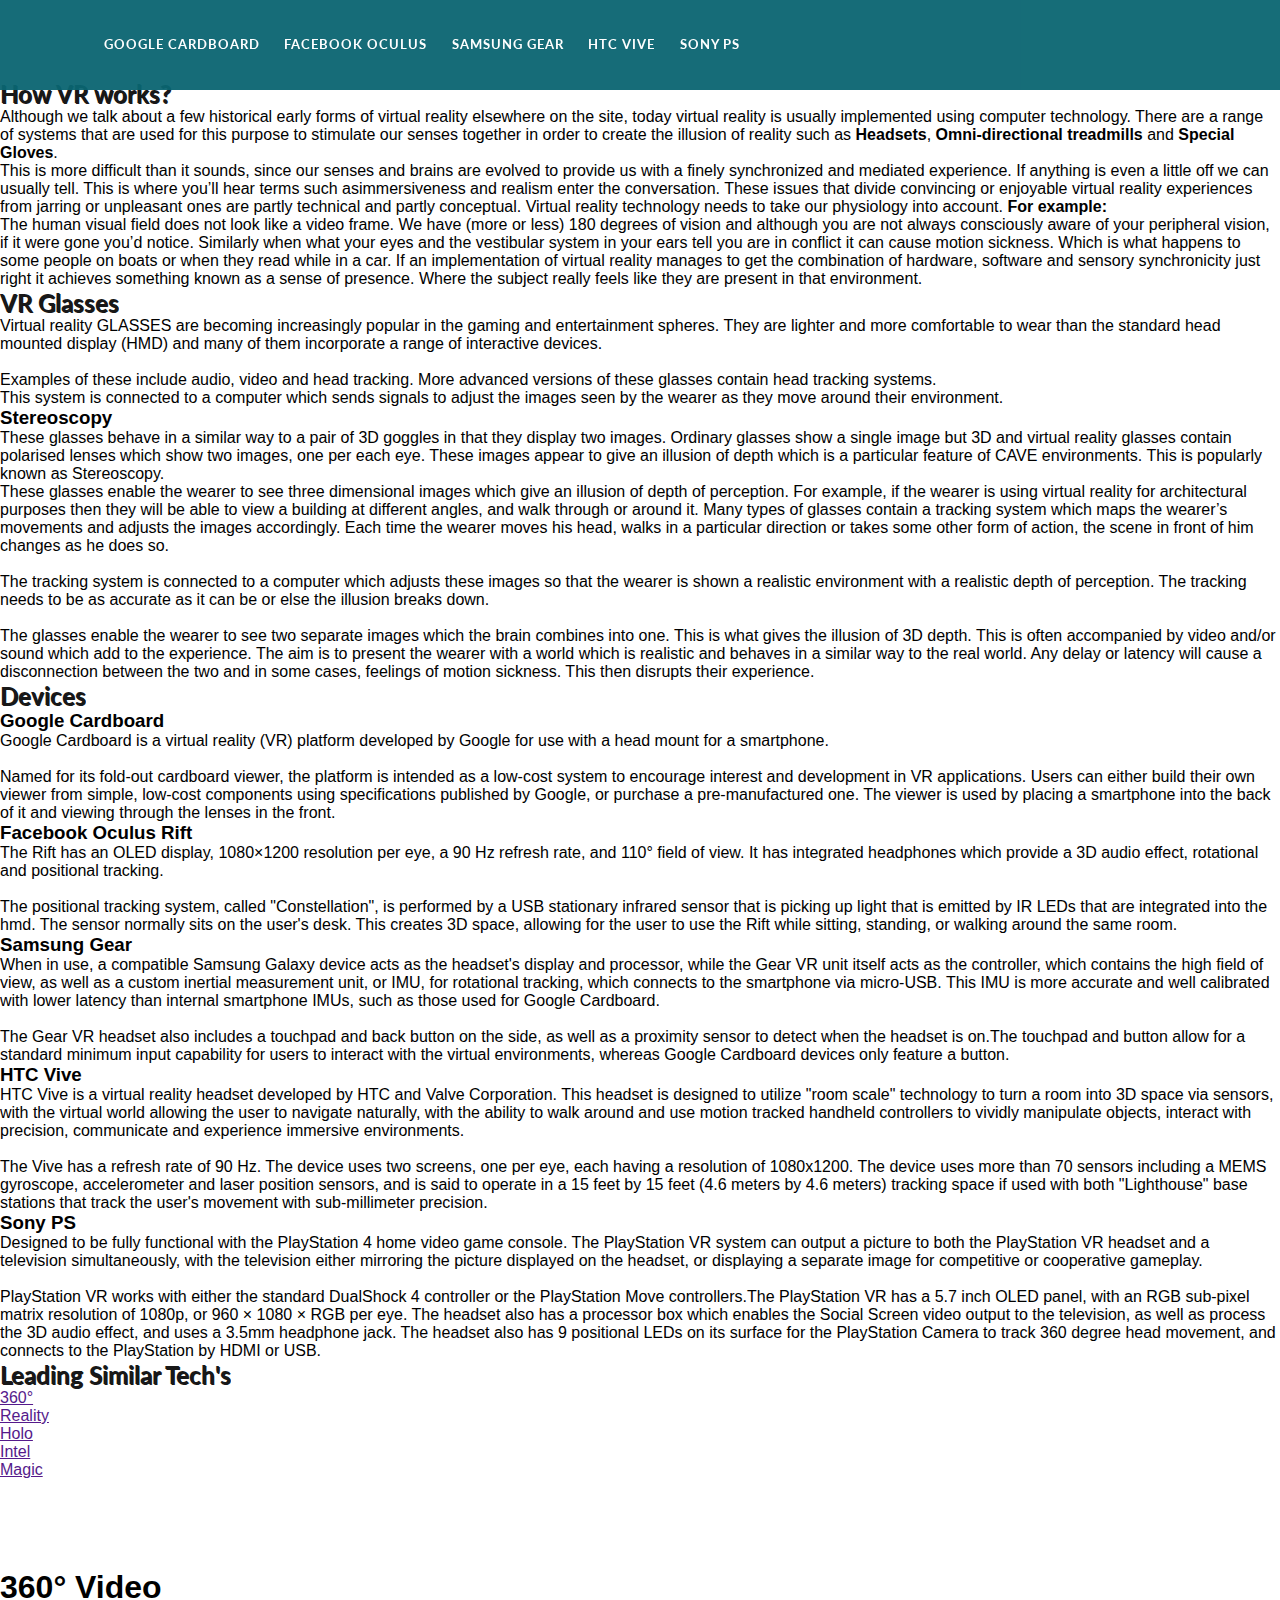
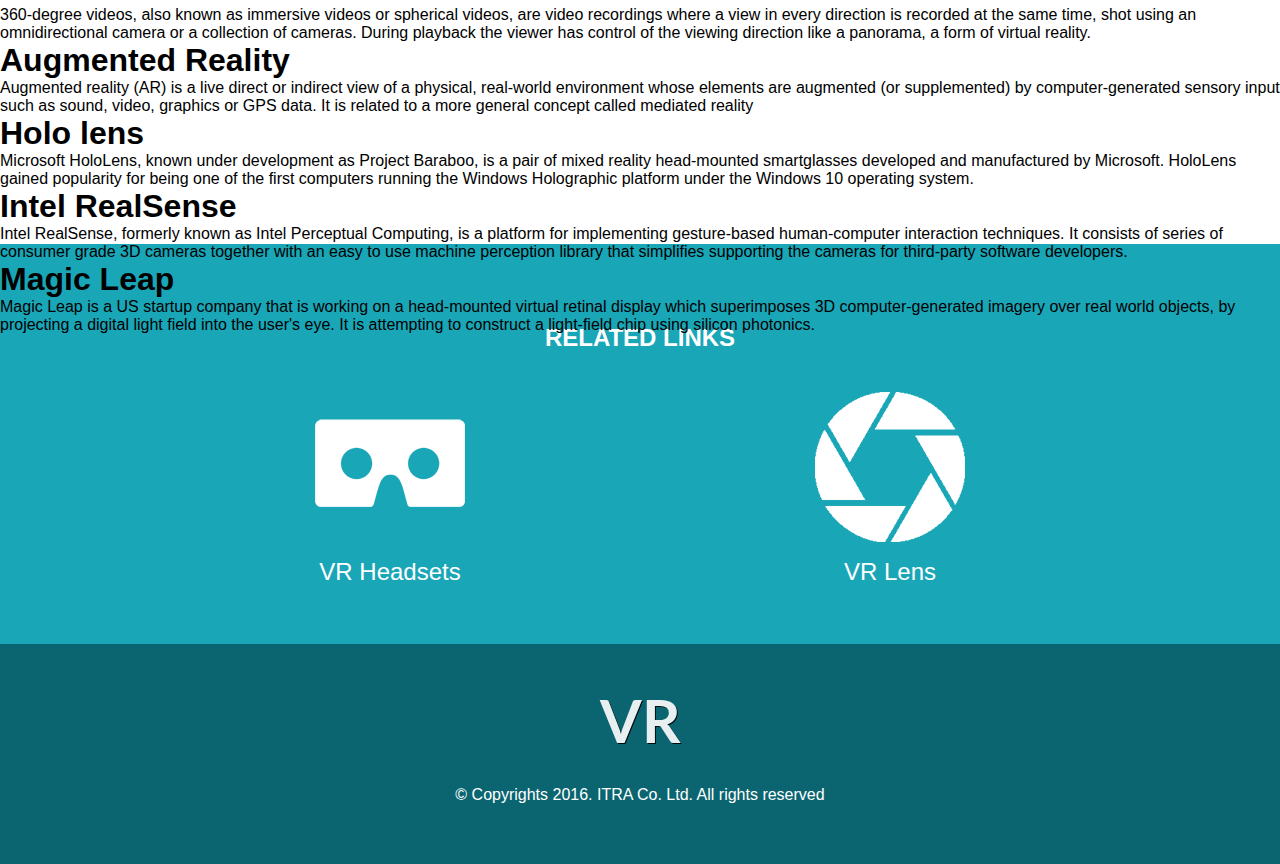
==== vr_works.html @ 361ef79f "Add files via upload" ====
<!DOCTYPE html>
<html>
    <head>
        <title>VR | Virtual Reality</title>
        <link rel="icon" href="images/vr_logo.ico" type="image/x-icon" />
        <meta name="viewport" content="initial-scale=1.0, user-scalable=yes, target-densitydpi=device-dpi" id="viewport" />
        <meta charset="UTF-8">
        <meta name="description" content="Virtual Reality">
        <meta name="keywords" content="VR, virtual, reality, headsets">
        <meta name="author" content="ITRA">
        <link rel="stylesheet" type="text/css" href="css/style.css">
        <link rel="stylesheet" type="text/css" href="css/component.css" />
		<script src="js/modernizr.custom.js"></script>
        <script src="http://ajax.googleapis.com/ajax/libs/jquery/1.10.2/jquery.min.js"></script>    
    </head>
    <body>
        <div id="wrapper">
            <header id="ha-header" class="ha-header ha-header-large">
				<div class="ha-header-perspective">
					<div class="ha-header-front">
						<h1><a href="index.html"><span>VR | Virtual Reality</span></a></h1>
						<nav>
							<a href="#how_vr_work">How VR works</a>
							<a href="#vr_glass">VR Glasses</a>
                            <a href="#device">Devices</a>
                            <a href="#lead">Leading Tech's</a>
                            <a href="#related">Related Links</a>
						</nav>
					</div>
					<div class="ha-header-bottom">
						<nav>
							<a href="#google">Google Cardboard</a>
							<a href="#face">Facebook Oculus</a>
							<a href="#sam">Samsung Gear</a>
							<a href="#htc">HTC Vive</a>
							<a href="#sony">Sony PS</a>
						</nav>
					</div>
				</div>
            </header>

            <main id="container">
                
                <section class="head">
                    <figure class="main_back"></figure>
                    <div id="arrow_down">
                            <a href="#how_vr_work"><img src="images/scrolldown.gif" id="scroll_down"></a>
                    </div>
                </section>
            
                <section class="width80 ha-waypoint" data-animate-down="ha-header-small" data-animate-up="ha-header-large">
                    <div class="actual_work" id="how_vr_work">
                        <div class="border_bottom"><h2>How VR works?</h2></div>
                        <p> <span class="aw_1">Although we talk about a few historical early forms of virtual reality elsewhere on the site, today virtual reality is usually implemented using computer technology.</span>
                        There are a range of systems that are used for this purpose to stimulate our senses together in order to create the illusion of reality such as <b>Headsets</b>, <b>Omni-directional treadmills</b> and <b>Special Gloves</b>.</p>

                        <p><span class="aw_2">This is more difficult than it sounds, since our senses and brains are evolved to provide us with a finely synchronized and mediated experience.</span> If anything is even a little off we can usually tell. This is where you’ll hear terms such asimmersiveness  and realism enter the conversation. These issues that divide convincing or enjoyable virtual reality experiences from jarring or unpleasant ones are partly technical and partly conceptual. Virtual reality technology needs to take our physiology into account. 
                        <span class="aw_3"><b>For example:</b> <br>The human visual field does not look like a video frame. We have (more or less) 180 degrees of vision and although you are not always consciously aware of your peripheral vision, if it were gone you’d notice. Similarly when what your eyes and the vestibular system in your ears tell you are in conflict it can cause motion sickness. Which is what happens to some people on boats or when they read while in a car.</span>
                        If an implementation of virtual reality manages to get the combination of hardware, software and sensory synchronicity just right it achieves something known as a sense of presence. Where the subject really feels like they are present in that environment.</p>
                    </div>
                </section>
                
                <section class="width80 ha-waypoint" data-animate-down="ha-header-show" data-animate-up="ha-header-show">
                    <div class="actual_work" id="vr_glass">
                        <div class="border_bottom"><h2>VR Glasses</h2></div>
                        <p>Virtual reality GLASSES are becoming increasingly popular in the gaming and entertainment spheres. They are lighter and more comfortable to wear than the standard head mounted display (HMD) and many of them incorporate a range of interactive devices.
                        <br><br>Examples of these include audio, video and head tracking. More advanced versions of these glasses contain head tracking systems. <br>This system is connected to a computer which sends signals to adjust the images seen by the wearer as they move around their environment.
                        </p>
                        <div class="stereo">
                            <h3>Stereoscopy</h3>
                            <p>These glasses behave in a similar way to a pair of 3D goggles in that they display two images. Ordinary glasses show a single image but 3D and virtual reality glasses contain polarised lenses which show two images, one per each eye. These images appear to give an illusion of depth which is a particular feature of CAVE environments. This is popularly known as Stereoscopy.</p>
                        </div>
                        <p>These glasses enable the wearer to see three dimensional images which give an illusion of depth of perception. For example, if the wearer is using virtual reality for architectural purposes then they will be able to view a building at different angles, and walk through or around it.

                        Many types of glasses contain a tracking system which maps the wearer’s movements and adjusts the images accordingly. Each time the wearer moves his head, walks in a particular direction or takes some other form of action, the scene in front of him changes as he does so.<br><br>

                        The tracking system is connected to a computer which adjusts these images so that the wearer is shown a realistic environment with a realistic depth of perception. The tracking needs to be as accurate as it can be or else the illusion breaks down.<br><br>

                        The glasses enable the wearer to see two separate images which the brain combines into one. This is what gives the illusion of 3D depth. This is often accompanied by video and/or sound which add to the experience.

                        The aim is to present the wearer with a world which is realistic and behaves in a similar way to the real world. Any delay or latency will cause a disconnection between the two and in some cases, feelings of motion sickness. This then disrupts their experience.</p>
                    </div>
                </section>
                
                <section class="ha-waypoint" data-animate-down="ha-header-rotate" data-animate-up="ha-header-rotateBack">
                    <div class="actual_work" id="device">
                        <div class="border_bottom mb60"><h2>Devices</h2></div>
                        <div class="device1" id="google">
                            <div class="device1_text">
                                <h3>Google Cardboard</h3>
                                <p>Google Cardboard is a virtual reality (VR) platform developed by Google for use with a head mount for a smartphone.<br><br>
                                Named for its fold-out cardboard viewer, the platform is intended as a low-cost system to encourage interest and development in VR applications. Users can either build their own viewer from simple, low-cost components using specifications published by Google, or purchase a pre-manufactured one. The viewer is used by placing a smartphone into the back of it and viewing through the lenses in the front.</p>
                            </div>
                            <figure class="fig_dev1"></figure>
                        </div>
                        <div class="device_back">
                            <div class="device2" id="face">
                                <div class="device2_text">
                                    <h3>Facebook Oculus Rift</h3>
                                    <p>The Rift has an OLED display, 1080×1200 resolution per eye, a 90 Hz refresh rate, and 110° field of view. It has integrated headphones which provide a 3D audio effect, rotational and positional tracking.<br><br>

                                    The positional tracking system, called "Constellation", is performed by a USB stationary infrared sensor that is picking up light that is emitted by IR LEDs that are integrated into the hmd. The sensor normally sits on the user's desk. This creates 3D space, allowing for the user to use the Rift while sitting, standing, or walking around the same room.</p>
                                </div>
                                <figure class="fig_dev2"></figure>
                            </div>
                        </div>
                        <div class="device1" id="sam">
                            <div class="device1_text">
                                <h3>Samsung Gear</h3>
                                <p>When in use, a compatible Samsung Galaxy device acts as the headset's display and processor, while the Gear VR unit itself acts as the controller, which contains the high field of view, as well as a custom inertial measurement unit, or IMU, for rotational tracking, which connects to the smartphone via micro-USB. This IMU is more accurate and well calibrated with lower latency than internal smartphone IMUs, such as those used for Google Cardboard.<br><br>

                                The Gear VR headset also includes a touchpad and back button on the side, as well as a proximity sensor to detect when the headset is on.The touchpad and button allow for a standard minimum input capability for users to interact with the virtual environments, whereas Google Cardboard devices only feature a button.</p>
                            </div>
                            <figure class="fig_dev3"></figure>
                        </div>
                        <div class="device_back">
                            <div class="device2" id="htc">
                                <div class="device2_text">
                                    <h3>HTC Vive</h3>
                                    <p> HTC Vive is a virtual reality headset developed by HTC and Valve Corporation. This headset is designed to utilize "room scale" technology to turn a room into 3D space via sensors, with the virtual world allowing the user to navigate naturally, with the ability to walk around and use motion tracked handheld controllers to vividly manipulate objects, interact with precision, communicate and experience immersive environments.<br><br>

                                    The Vive has a refresh rate of 90 Hz. The device uses two screens, one per eye, each having a resolution of 1080x1200. The device uses more than 70 sensors including a MEMS gyroscope, accelerometer and laser position sensors, and is said to operate in a 15 feet by 15 feet (4.6 meters by 4.6 meters) tracking space if used with both "Lighthouse" base stations that track the user's movement with sub-millimeter precision.</p>
                                </div>
                                <figure class="fig_dev4"></figure>
                            </div>
                        </div>
                        <div class="device1" id="sony">
                            <div class="device1_text">
                                <h3>Sony PS</h3>
                                <p>Designed to be fully functional with the PlayStation 4 home video game console. The PlayStation VR system can output a picture to both the PlayStation VR headset and a television simultaneously, with the television either mirroring the picture displayed on the headset, or displaying a separate image for competitive or cooperative gameplay.<br><br>

                                PlayStation VR works with either the standard DualShock 4 controller or the PlayStation Move controllers.The PlayStation VR has a 5.7 inch OLED panel, with an RGB sub-pixel matrix resolution of 1080p, or 960 × 1080 × RGB per eye. The headset also has a processor box which enables the Social Screen video output to the television, as well as process the 3D audio effect, and uses a 3.5mm headphone jack. The headset also has 9 positional LEDs on its surface for the PlayStation Camera to track 360 degree head movement, and connects to the PlayStation by HDMI or USB.</p>
                            </div>
                            <figure class="fig_dev5"></figure>
                        </div>
                    </div>
                </section>
                
                <section class="width80 ha-waypoint" data-animate-down="ha-header-small" data-animate-up="ha-header-small">
                    <section class="width80">
                    <div class="actual_work" id="lead">
                        <div class="border_bottom"><h2>Leading Similar Tech's</h2></div>
                        
                        <nav class="nav nav--active">
                            <ul class="nav__list">
                                <li class="nav__item">
                                      <a href="" class="nav__link">
                                            <div class="nav__thumb color1" data-letter="360&deg;"></div>
                                            <p class="nav__label">360&deg;</p>
                                      </a>
                                </li>
                                <li class="nav__item">
                                      <a href="" class="nav__link">
                                            <div class="nav__thumb color2" data-letter="r"></div>
                                            <p class="nav__label">Reality</p>
                                      </a>
                                </li>
                                <li class="nav__item">
                                      <a href="" class="nav__link">
                                            <div class="nav__thumb color3" data-letter="h"></div>
                                            <p class="nav__label">Holo</p>
                                      </a>
                                </li>
                                <li class="nav__item">
                                      <a href="" class="nav__link">
                                            <div class="nav__thumb color4" data-letter="i"></div>
                                            <p class="nav__label">Intel</p>
                                      </a>
                                </li>
                                <li class="nav__item">
                                      <a href="" class="nav__link">
                                            <div class="nav__thumb color5" data-letter="m"></div>
                                            <p class="nav__label">Magic</p>
                                      </a>
                                </li>
                          </ul>
                        </nav>

                        <div class="page">
                              <section class="section section--active color1" data-letter="360&deg;">
                                    <article class="section__wrapper">
                                          <h1 class="section__title">360&deg; Video</h1>
                                          <p>360-degree videos, also known as immersive videos or spherical videos, are video recordings where a view in every direction is recorded at the same time, shot using an omnidirectional camera or a collection of cameras. During playback the viewer has control of the viewing direction like a panorama, a form of virtual reality.</p>
                                    </article>
                              </section>
                              <section class="section color2" data-letter="r">
                                    <article class="section__wrapper">
                                          <h1 class="section__title">Augmented Reality</h1>
                                          <p>Augmented reality (AR) is a live direct or indirect view of a physical, real-world environment whose elements are augmented (or supplemented) by computer-generated sensory input such as sound, video, graphics or GPS data. It is related to a more general concept called mediated reality</p>
                                    </article>
                              </section>
                              <section class="section color3" data-letter="h">
                                    <article class="section__wrapper">
                                          <h1 class="section__title">Holo lens</h1>
                                          <p>Microsoft HoloLens, known under development as Project Baraboo, is a pair of mixed reality head-mounted smartglasses developed and manufactured by Microsoft. HoloLens gained popularity for being one of the first computers running the Windows Holographic platform under the Windows 10 operating system.</p>
                                    </article>
                              </section>
                              <section class="section color4" data-letter="i">
                                    <article class="section__wrapper">
                                          <h1 class="section__title">Intel RealSense</h1>
                                         <p>Intel RealSense, formerly known as Intel Perceptual Computing, is a platform for implementing gesture-based human-computer interaction techniques. It consists of series of consumer grade 3D cameras together with an easy to use machine perception library that simplifies supporting the cameras for third-party software developers.</p>
                                    </article>
                              </section>
                              <section class="section color5" data-letter="m">
                                    <article class="section__wrapper">
                                          <h1 class="section__title">Magic Leap</h1>
                                          <p>Magic Leap is a US startup company that is working on a head-mounted virtual retinal display which superimposes 3D computer-generated imagery over real world objects, by projecting a digital light field into the user's eye. It is attempting to construct a light-field chip using silicon photonics.</p>
                                    </article>
                              </section>
                        </div>
                    </div>
                </section>
                </section>
                
                <section class="related ha-waypoint" data-animate-down="ha-header-small" data-animate-up="ha-header-large" id="related">
                    <h3>Related Links</h3>
                    <ul>
                        <li><a href="https://www.youtube.com/watch?v=bFLNa_qdu8Y" target="_blank"><img src="images/icons/headset_vr.png"><p>VR Headsets</p></a></li>
                        <li><a href="https://www.youtube.com/watch?v=NCBEYaC876A" target="_blank"><img src="images/icons/lens_vr.png"><p>VR Lens</p></a></li>
                    </ul>
                </section>
                
            </main> <!--Main ends-->
            
            <footer>
                <div id="up_scroll">
                    <h2>VR</h2>
                    <p>&copy; Copyrights 2016. ITRA Co. Ltd. All rights reserved</p>
                </div>
            </footer>
    
        </div> <!--Wrapper ends-->
    
        <script src="js/jquery.scrollUp.min.js"></script>
		<script src="js/waypoints.min.js"></script>
        <script src="js/scroll.js"></script>
        <script>
            $(function () {
                  $.scrollUp({
                    scrollName: 'scrollUp', // Element ID
                    topDistance: '300', // Distance from top before showing element (px)
                    topSpeed: 300, // Speed back to top (ms)
                    animation: 'fade', // Fade, slide, none
                    animationInSpeed: 200, // Animation in speed (ms)
                    animationOutSpeed: 200, // Animation out speed (ms)
                    activeOverlay: false, // Set CSS color to display scrollUp active point, e.g '#00FFFF'
                    scrollImg: {
                                active: true,
                                src: 'images/scrollup.png'
                    }
                  });
                });
        </script>
		<script>
			var $head = $( '#ha-header' );
			$( '.ha-waypoint' ).each( function(i) {
				var $el = $( this ),
					animClassDown = $el.data( 'animateDown' ),
					animClassUp = $el.data( 'animateUp' );

				$el.waypoint( function( direction ) {
					if( direction === 'down' && animClassDown ) {
						$head.attr('class', 'ha-header ' + animClassDown);
					}
					else if( direction === 'up' && animClassUp ){
						$head.attr('class', 'ha-header ' + animClassUp);
					}
				}, { offset: '100%' } );
			} );
		</script>
        
        <script>
        var Nav = (function() {
  
              var
                nav 		= $('.nav'),
                burger	= $('.burger'),
                page 		= $('.page'),
                section = $('.section'),
                link		= nav.find('.nav__link'),
                navH		= nav.innerHeight(),
                isOpen 	= true,
                hasT 		= false;

              var toggleNav = function() {
                nav.toggleClass('nav--active');
                burger.toggleClass('burger--close');
                shiftPage();
              };

              var shiftPage = function() {
                if (!isOpen) {
                  page.css({
                    'transform': 'translateY(' + navH + 'px)',
                    '-webkit-transform': 'translateY(' + navH + 'px)'
                  });
                  isOpen = true;
                } else {
                  page.css({
                    'transform': 'none',
                    '-webkit-transform': 'none'
                  });
                  isOpen = false;
                }
              };

              var switchPage = function(e) {
                var self = $(this);
                var i = self.parents('.nav__item').index();
                var s = section.eq(i);
                var a = $('section.section--active');
                var t = $(e.target);

                if (!hasT) {
                  if (i == a.index()) {
                    return false;
                  }
                  a
                  .addClass('section--hidden')
                  .removeClass('section--active');

                  s.addClass('section--active');

                  hasT = true;

                  a.on('transitionend webkitTransitionend', function() {
                    $(this).removeClass('section--hidden');
                    hasT = false;
                    a.off('transitionend webkitTransitionend');
                  });
                }

                return false;
              };

              var keyNav = function(e) {
                var a = $('section.section--active');
                var aNext = a.next();
                var aPrev = a.prev();
                var i = a.index();


                if (!hasT) {
                  if (e.keyCode === 37) {

                    if (aPrev.length === 0) {
                      aPrev = section.last();
                    }

                    hasT = true;

                    aPrev.addClass('section--active');
                    a
                      .addClass('section--hidden')
                      .removeClass('section--active');

                    a.on('transitionend webkitTransitionend', function() {
                      a.removeClass('section--hidden');
                      hasT = false;
                      a.off('transitionend webkitTransitionend');
                    });

                  } else if (e.keyCode === 39) {

                    if (aNext.length === 0) {
                      aNext = section.eq(0)
                    } 


                    aNext.addClass('section--active');
                    a
                      .addClass('section--hidden')
                      .removeClass('section--active');

                    hasT = true;

                    aNext.on('transitionend webkitTransitionend', function() {
                      a.removeClass('section--hidden');
                      hasT = false;
                      aNext.off('transitionend webkitTransitionend');
                    });

                  } else {
                    return
                  }
                }  
              };

              var bindActions = function() {
                burger.on('click', toggleNav);
                link.on('click', switchPage);
                $(document).on('ready', function() {
                   page.css({
                    'transform': 'translateY(' + navH + 'px)',
                     '-webkit-transform': 'translateY(' + navH + 'px)'
                  });
                });
                $('body').on('keydown', keyNav);
              };

              var init = function() {
                bindActions();
              };

              return {
                init: init
              };

            }());

            Nav.init();
        </script>
    </body>
</html>
---- css/style.css ----
@import url(http://fonts.googleapis.com/css?family=Lato:300,400,700);
@import url("table.css");
@import url("related.css");
@import url("footer.css");
@import url("accordion.css");

* {
    margin: 0px;
    padding: 0px;
}
body {
    font-family: 'Myriad Set Pro','Open Sans', sans-serif;
    -webkit-font-smoothing: antialiased;
}
#wrapper {
    max-width: 100%;
    height: auto;
}
#container {
    width: 100%;
}
#container .head {
    /*background: url(../images/main_image.jpg);
    background-size: cover;
    height: 1000px;
    border: 1px solid;*/
}
#container .head #arrow_down {
    display: block;
    width: 100%;
    position: relative;
    top: -200px;
    text-align: center;
}
#container .head #scroll_down {
    width: 75px;
    height: 75px;
    margin: 0 auto;
}
#container .head .scroll_down:hover {
    color: #ccc;
}
#container .head .head_text {
    color:white;
    width: 70%;
    height: auto;
    margin: auto;
    position: relative;
    top: 300px;
}
#container .head .head_text h1 {
    font-size: 160px;
}
#container .head .head_text p {
    font-size: 40px;
    margin: 0px;
    padding: 0px;
}

#container .def {
    text-align: center;
    padding-top: 80px;
    width: 100%;
}
#container .def p {
    font-size: 50px;
}
#container .def h1 {
    font-size: 70px;
}
#container .def .def_help_text {
    width: 50%;
    font-size: 26px;
    margin: 80px auto 80px;
}
#container .def img {
    width: inherit;
    margin-bottom: 120px;
}
#container section.features {
    /*margin-bottom: 100px;*/
}
#container .vr{
    max-width: 1500px;
    margin: auto;
    margin-top: 120px;
}
#container .vr2 {
    max-width: 1500px;
    margin: auto;
    background-color: #f0f0f0;
}
#container .color_back {
    width: 100%;
    background-color: #f0f0f0;
}
#container .vr .vr_01 {
    max-width: 500px;
    position: relative;
    top: 160px;
    float: right;
}
#container .vr2 .vr_02 {
    max-width: 500px;
    position: relative;
    top: 220px;
    float: left;
    left: 8%;
}
#container .vr .vr_03 {
    max-width: 780px;
    position: relative;
    top: 40px;
    margin: auto;
    text-align: center;
}
#container .vr h2, #container .vr2 h2{
    font-size: 32px;
    margin-bottom: 20px;
}
#container .vr p, #container .vr2 p {
    font-size: 22px;
}
#container .vr .fig01 {
    background-image: url(../images/fig_01.png);
    background-repeat: no-repeat;
    height: 563px;
}
#container .vr2 .fig02 {
    background-image: url(../images/fig_02.png);
    background-repeat: no-repeat;
    background-position: right;
    height: 614px;
}
#container .vr .fig03 {
    background-image: url(../images/fig_03.png);
    background-repeat: no-repeat;
    background-position: center;
    height: 560px;
}
#container .dark_back {
    background: #f0f0f0; /* For browsers that do not support gradients */
    background: -webkit-linear-gradient(#f0f0f0, white); /* For Safari 5.1 to 6.0 */
    background: -o-linear-gradient(#f0f0f0, white); /* For Opera 11.1 to 12.0 */
    background: -moz-linear-gradient(#f0f0f0, white); /* For Firefox 3.6 to 15 */
    background: linear-gradient(#898989, white); /* Standard syntax */
    background: -webkit-gradient(linear, left top, left bottom, from(gray), to(#fff), color-stop(0.25, #eee));
}
#container .quote {
    margin-top: 100px;
    background-image: url(../images/vr_quote.jpg);
    height: 450px;
    background-repeat: no-repeat;
    background-size: cover;
}
#container .quote p{
    color: white;
    font-size: 28px;
    max-width: 700px;
    margin: auto;
    position: relative;
    top: 150px;
    left: 220px;
    font-family: 'Lato', sans-serif;
    word-spacing: 5px;
}
#scrollUp {
    bottom: 20px;
    right: 20px;
    padding: 10px 20px;
    background: #000 url(../images/scrollup.png) 50% 50% no-repeat;
    width: 40px;
    height: 40px;
    color: #fff;
    border-radius: 50%;
}
#scrollUp:hover {
    opacity: 0.8;
}

@media only screen and (max-width: 1200px) and (min-width: 769px){
    #container .def{
        padding-top: 60px;
    }
    #container .def p{
        font-size: 36px;
    }
    #container .def h1{
        font-size: 50px;
        margin-top: 0px;
    }
    #container .def .def_help_text{
        font-size: 20px;
        margin: 40px auto 40px;
    }
    #container .vr, #container .vr2 {
        min-width: 960px;
    }
    #container .vr .fig01 {
        background-image: url(../images/fig_01_tab.png);
        background-repeat: no-repeat;
        height: 282px;
        margin-left: 80px;
    }
    #container .vr2 .fig02 {
        background-image: url(../images/fig_02_tab.png);
        background-repeat: no-repeat;
        background-position: right;
        height: 300px;
        margin-right: 120px;
    }
    #container .vr .fig03 {
        background-image: url(../images/fig_03_tab.png);
        background-repeat: no-repeat;
        background-position: center;
        height: 282px;
    }
    #container .vr{
        width: 100%;
        margin: auto;
        margin-top: 120px;
    }
     #container .vr2{
        padding-top: 40px;
    }
    #container .vr .vr_01 {
        max-width: 400px;
        position: relative;
        top: 30px;
        float: right;
        right: 10%;
    }
    #container .vr2 .vr_02 {
        max-width: 400px;
        position: relative;
        top: 70px;
        float: left;
        left: 10%;
    }
    #container .vr .vr_03 {
        max-width: 780px;
        position: relative;
        top: 0px;
        margin: auto;
        text-align: center;
    }
    #container .vr h2, #container .vr2 h2{
        font-size: 24px;
        margin-bottom: 20px;
    }
    #container .vr p, #container .vr2 p {
        font-size: 18px;
    }
    #container .quote {
        margin-top: 80px;
        background-image: url(../images/vr_quote_tab.jpg);
        height: 281px;
        background-repeat: no-repeat;
        background-size: cover;
    }
    #container .quote p{
        color: white;
        font-size: 20px;
        max-width: 500px;
        top: 90px;
        left: 20%;
        font-family: 'Lato', sans-serif;
        word-spacing: 5px;
    }
    #container .head #arrow_down {
        top: -100px;
    }
}

@media only screen and (max-width: 768px){
    #container .def{
        padding-top: 30px;
    }
    #container .def p{
        font-size: 30px;
    }
    #container .def h1{
        font-size: 40px;
        margin-top: 0px;
    }
    #container .def .def_help_text{
        font-size: 16px;
        margin: 40px auto 40px;
        width: 70%;
    }
    #container .vr{
        width: 100%;
        margin: auto;
        margin-top: 120px;
    }
    #container .vr2 {
        padding-top: 80px;
    }
    #container .vr .fig01 {
        background-image: url(../images/fig_01_mob.png);
        background-repeat: no-repeat;
        background-position: center;
        height: 193px;
    }
    #container .vr2 .fig02 {
        background-image: url(../images/fig_02_mob.png);
        background-repeat: no-repeat;
        background-position: center;
        height: 252px;
        margin: auto;
    }
    #container .vr .fig03 {
        background-image: url(../images/fig_03_tab.png);
        background-repeat: no-repeat;
        background-position: center;
        height: 282px;
    }
    #container .vr .vr_01 {
        max-width: 750px;
        position: relative;
        top: 0px;
        left: 0px;
        float: none;
        margin: auto;
        text-align: center;
        margin: 0px auto 30px;
    }
    #container .vr2 .vr_02 {
        max-width: 700px;
        position: relative;
        top: 0px;
        left: 0px;
        float: none;
        text-align: center;
        margin: 0px auto 30px;
    }
    #container .vr .vr_03 {
        max-width: 700px;
        position: relative;
        top: 0px;
        margin: -30px auto 20px;
        text-align: center;
    }
    #container .vr h2, #container .vr2 h2{
        font-size: 20px;
        margin-bottom: 20px;
    }
    #container .vr p, #container .vr2 p {
        font-size: 16px;
    }
    #container .quote {
        margin-top: 80px;
        background-image: none;
        background-color: dimgray;
        height: auto;
    }
    #container .quote p{
        font-size: 17px;
        text-align: center;
        top: 0px;
        left: 0px;
        font-family: 'Lato';
        word-spacing: 5px;
        margin: auto;
        padding: 70px 20px 70px 20px;
    }
    #container .head #arrow_down {
        top: -80px;
        display: none;
    }
    #scrollUp {
        padding: 0px;
        background: #000 url(../images/scrollup_mob.png) 50% 50% no-repeat;
        width: 30px;
        height: 30px;
    }
}
---- css/component.css ----
@import url(http://fonts.googleapis.com/css?family=Lato:300,400,700);
*, *:after, *:before { -webkit-box-sizing: border-box; -moz-box-sizing: border-box; box-sizing: border-box; }

/* Header styles and animations */

.ha-header {
	position: fixed;
	top: 0;
	left: 0;
	width: 100%;
	padding: 0;
	z-index: 50;
	font-family: 'Lato', Arial, sans-serif;
	-webkit-transform: translateY(0%);
	-moz-transform: translateY(0%);
	transform: translateY(0%);
	-webkit-transition: all 0.5s;
	-moz-transition: all 0.5s;
	transition: all 0.5s;
}

.ha-header-perspective {
	width: 100%;
	height: 100%;
	position: relative;
	-webkit-perspective: 1100px;
	-moz-perspective: 1100px;
	perspective: 1100px;
	-webkit-perspective-origin: 50% 0;
	-moz-perspective-origin: 50% 0;
	perspective-origin: 50% 0;
}
.ha-header-perspective > div {
	background: #19a6b7;
	text-align: left;
	padding: 0 7%;
	height: 50%;
	width: 100%;
	margin: 0 auto;
	position: relative;
	text-align: justify;
	-webkit-backface-visibility: hidden;
	-moz-backface-visibility: hidden;
	backface-visibility: hidden;
	-webkit-transition: all 0.5s;
	-moz-transition: all 0.5s;
	transition: all 0.5s;
	overflow: hidden;
    opacity: 0.95;
}

.ha-header-front {
	z-index: 2;
	-webkit-transform-origin: 50% 100%;
	-moz-transform-origin: 50% 100%;
	transform-origin: 50% 100%;
}

.ha-header-perspective .ha-header-bottom {
	background: #0a6571;
	-webkit-transform-origin: 50% 0%;
	-moz-transform-origin: 50% 0%;
	transform-origin: 50% 0%;
	z-index: 1;
	-webkit-transform: rotateX(-90deg);
	-moz-transform: rotateX(-90deg);
	transform: rotateX(-90deg);
	-webkit-transition: top 0.5s;
	-moz-transition: top 0.5s;
	transition: top 0.5s;
	position: absolute;
	top: 0;
    opacity: 0.95;
}

/* Justify inline-block elements (h1 on left side, nav on right) */
.ha-header-perspective > div::after {
    content: '';
    display: inline-block;
    width: 100%;
}

/* Text styling */
.ha-header h1,
.ha-header h1::before,
.ha-header h1 span,
.ha-header nav,
.ha-header nav::before {
	display: inline-block;
	vertical-align: middle;
	text-align: left;
}

.ha-header h1 span{
    color: #fff;
    cursor: pointer;
    font-size: 34px;
}

.ha-header h1 {
	font-weight: 300;
	font-size: 3.2em;
	margin: 0;
	padding: 0 1em 0 0;
	color: #2d383f;
	cursor: default;
	height: 100%;
	z-index: 1;
	-webkit-transition: all 0.5s;
	-moz-transition: all 0.5s;
	transition: all 0.5s;
}

.ha-header h1::before,
.ha-header nav::before {
	content: '';
	height: 100%;
}

.ha-header h1::after {
	content: '';
	width: 100px;
	height: 96px;
	background: #fff;
	position: absolute;
	z-index: 100;
	top: 0;
	left: 0;
	cursor: pointer;
	box-shadow: inset 0 8px #2d383f, inset 0 16px #fff, inset 0 24px #2d383f, inset 0 32px #fff, inset 0 40px #2d383f, inset 0 48px #fff, inset 0 56px #2d383f;
	opacity: 0;
	border: 20px solid #fff;
	-webkit-transition: opacity 0.5s;
	-moz-transition: opacity 0.5s;
	transition: opacity 0.5s;
}

.ha-header nav {
	height: 100%;
}

.ha-header nav a {
	display: inline-block;
	text-transform: uppercase;
	letter-spacing: 1px;
	font-weight: 700;
    padding: 0.2em 0.4em;
    margin: 0 0.4em 0;
    font-size: 0.8em;
    cursor: pointer;
    color: #fff;
    outline: none;
    text-decoration: none;
}

.ha-header nav a:hover {
	color: #ccc;
}

.ha-header nav a:last-child {
    margin-right: 0;
}

/*.ha-header .ha-header-front nav a:first-child,
.ha-header .ha-header-front nav a:last-child {
	border: 2px solid #fff;
}

.ha-header .ha-header-front nav a:first-child:hover,
.ha-header .ha-header-front nav a:last-child:hover {
	border: 2px solid #fff;
}*/

/* Individual states */

.ha-header-large {
	height: 250px;
    opacity: 0.6;
}

.ha-header-small {
	height: 180px;
}

.ha-header-hide {
	height: 180px;
	-webkit-transform: translateY(-50%);
	-moz-transform: translateY(-50%);
	transform: translateY(-50%);
}

.ha-header-show {
	height: 180px;
	-webkit-transform: translateY(0%);
	-moz-transform: translateY(0%);
	transform: translateY(0%);
}

.ha-header-show .ha-header-bottom {
	opacity: 0;
	-webkit-transition: top 0.5s, opacity 0s 0.5s;
	-moz-transition: top 0.5s, opacity 0s 0.5s;
	transition: top 0.5s, opacity 0s 0.5s;
	-webkit-transform: rotateX(0deg);
	-moz-transform: rotateX(0deg);
	transform: rotateX(0deg);
	top: 0%;
}

.ha-header-subshow {
	height: 180px;
}

.ha-header-subshow .ha-header-bottom {
	-webkit-transition: top 0.5s;
	-moz-transition: top 0.5s;
	transition: top 0.5s;
	-webkit-transform: rotateX(0deg);
	-moz-transform: rotateX(0deg);
	transform: rotateX(0deg);
	top: 50%;
}

.ha-header-shrink {
	height: 180px;
	top: 50px;
	padding-left: 50px;
	padding-right: 50px;
}

.ha-header-shrink .ha-header-bottom {
	opacity: 0;
}

.ha-header-rotate {
	height: 180px;
	top: 0px;
	padding-left: 0px;
	padding-right: 0px;
}

.ha-header-rotate .ha-header-front {
	-webkit-transform: translateY(-100%) rotateX(90deg);
	-moz-transform: translateY(-100%) rotateX(90deg);
	transform: translateY(-100%) rotateX(90deg);
}

.ha-header-rotate .ha-header-bottom {
	top: 50%;
	-webkit-transition: -webkit-transform 0.5s;
	-moz-transition: -moz-transform 0.5s;
	transition: transform 0.5s;
	-webkit-transform: rotateX(0deg) translateY(-100%);
	-moz-transform: rotateX(0deg) translateY(-100%);
	transform: rotateX(0deg) translateY(-100%);
}

.ha-header-rotateBack {
	height: 180px;
	top: 50px;
	padding-left: 50px;
	padding-right: 50px;
}

.ha-header-rotateBack .ha-header-front {
	-webkit-transform: translateY(0%) rotateX(0deg);
	-moz-transform: translateY(0%) rotateX(0deg);
	transform: translateY(0%) rotateX(0deg);
}

.ha-header-rotateBack .ha-header-bottom {
	top: 50%;
	-webkit-transition: -webkit-transform 0.5s;
	-moz-transition: -moz-transform 0.5s;
	transition: transform 0.5s;
	-webkit-transform: rotateX(-90deg);
	-moz-transform: rotateX(-90deg);
	transform: rotateX(-90deg);
}

.ha-header-color {
	height: 420px;
}

.ha-header-color .ha-header-front,
.ha-header-color .ha-header-bottom {
	background: #f3796c;
}

.ha-header-color h1,
.ha-header-color nav a {
	color: #fff;
}

.ha-header-box {
	height: 192px;
	width: 100px;
	top: 20px;
	left: 20px;
}

.ha-header-box h1 {
	padding-left: 150px;
}

.ha-header-box h1,
.ha-header-box nav a {
	color: transparent;
}

.ha-header-box h1:after {
	opacity: 1;
}

.ha-header-box nav {
	opacity: 0;
}

.ha-header-fullscreen {
	height: 100%;
	opacity: 0.9;
}

.ha-header-fullscreen .ha-header-front {
	height: 100%;
}

.ha-header-fullscreen .ha-header-bottom {
	opacity: 0;
	-webkit-transition: top 0.5s, opacity 0s 0.5s;
	-moz-transition: top 0.5s, opacity 0s 0.5s;
	transition: top 0.5s, opacity 0s 0.5s;
	-webkit-transform: rotateX(0deg);
	-moz-transform: rotateX(0deg);
	transform: rotateX(0deg);
	top: 50%;
	background: #f3796c;
}

.ha-header-subfullscreen {
	height: 100%;
	opacity: 0.9;
}

.ha-header-subfullscreen .ha-header-bottom {
	-webkit-transition: top 0.5s;
	-moz-transition: top 0.5s;
	transition: top 0.5s;
	-webkit-transform: rotateX(0deg);
	-moz-transform: rotateX(0deg);
	transform: rotateX(0deg);
	top: 50%;
	background: #f3796c;
}

.ha-header-subfullscreen .ha-header-bottom nav a {
	color: #fff;
}

@media screen and (max-width: 65em) {
	body {
		font-size: 85%;
	}
    .ha-header-large {
        height: 120px;
        opacity: 0.6;
    }
}

@media screen and (max-width: 60em) {


	.ha-header-perspective > div,
	.ha-header nav {
		text-align: center;
	}

	.ha-header h1 {
		padding: 10px 0;
		height: 60%;
	}

	.ha-header .ha-header-bottom nav {
		padding: 40px 0px;
	}

	.ha-header nav {
		display: block;
		height: auto;
	}

}

@media screen and (max-width: 38em) {
	section {
		font-size: 1.3em;
	}

	.ha-header h1 {
		font-size: 2em;
	}

	.ha-header nav {
		font-size: 60%;
	}
}
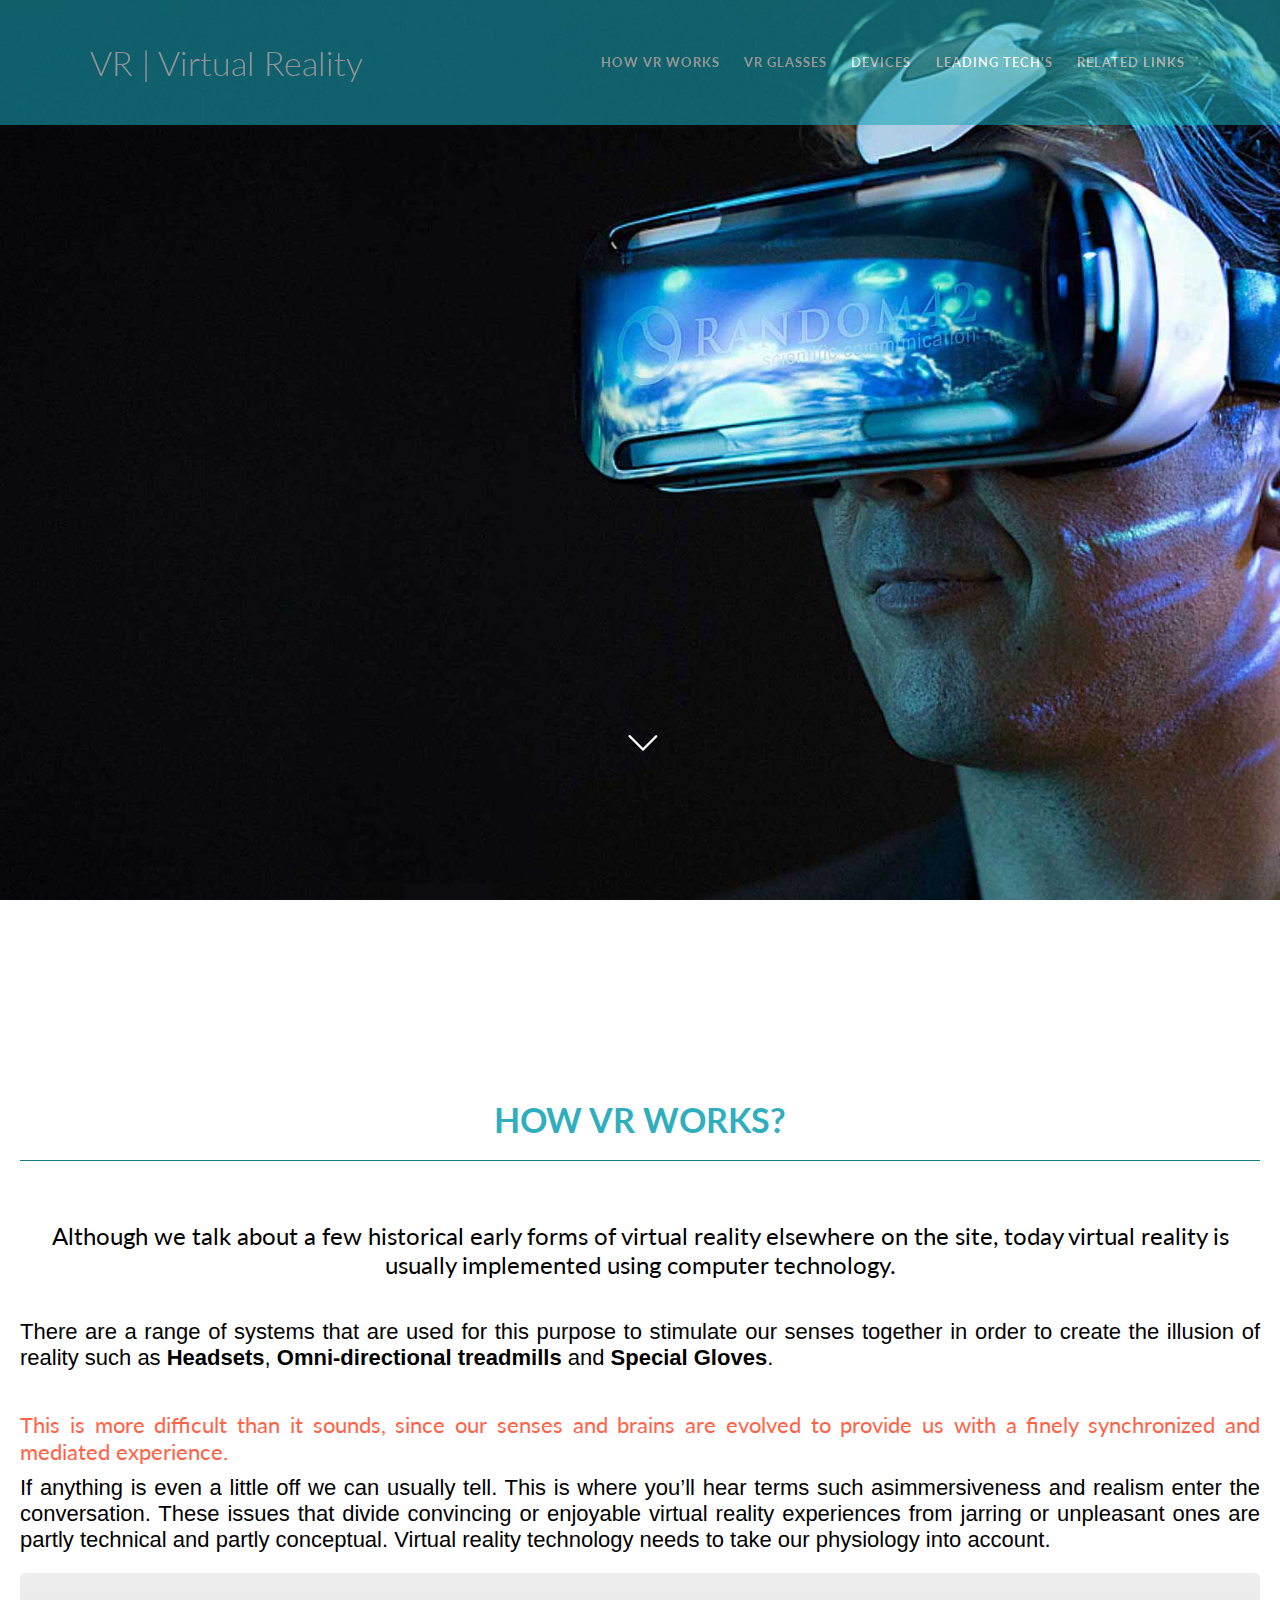
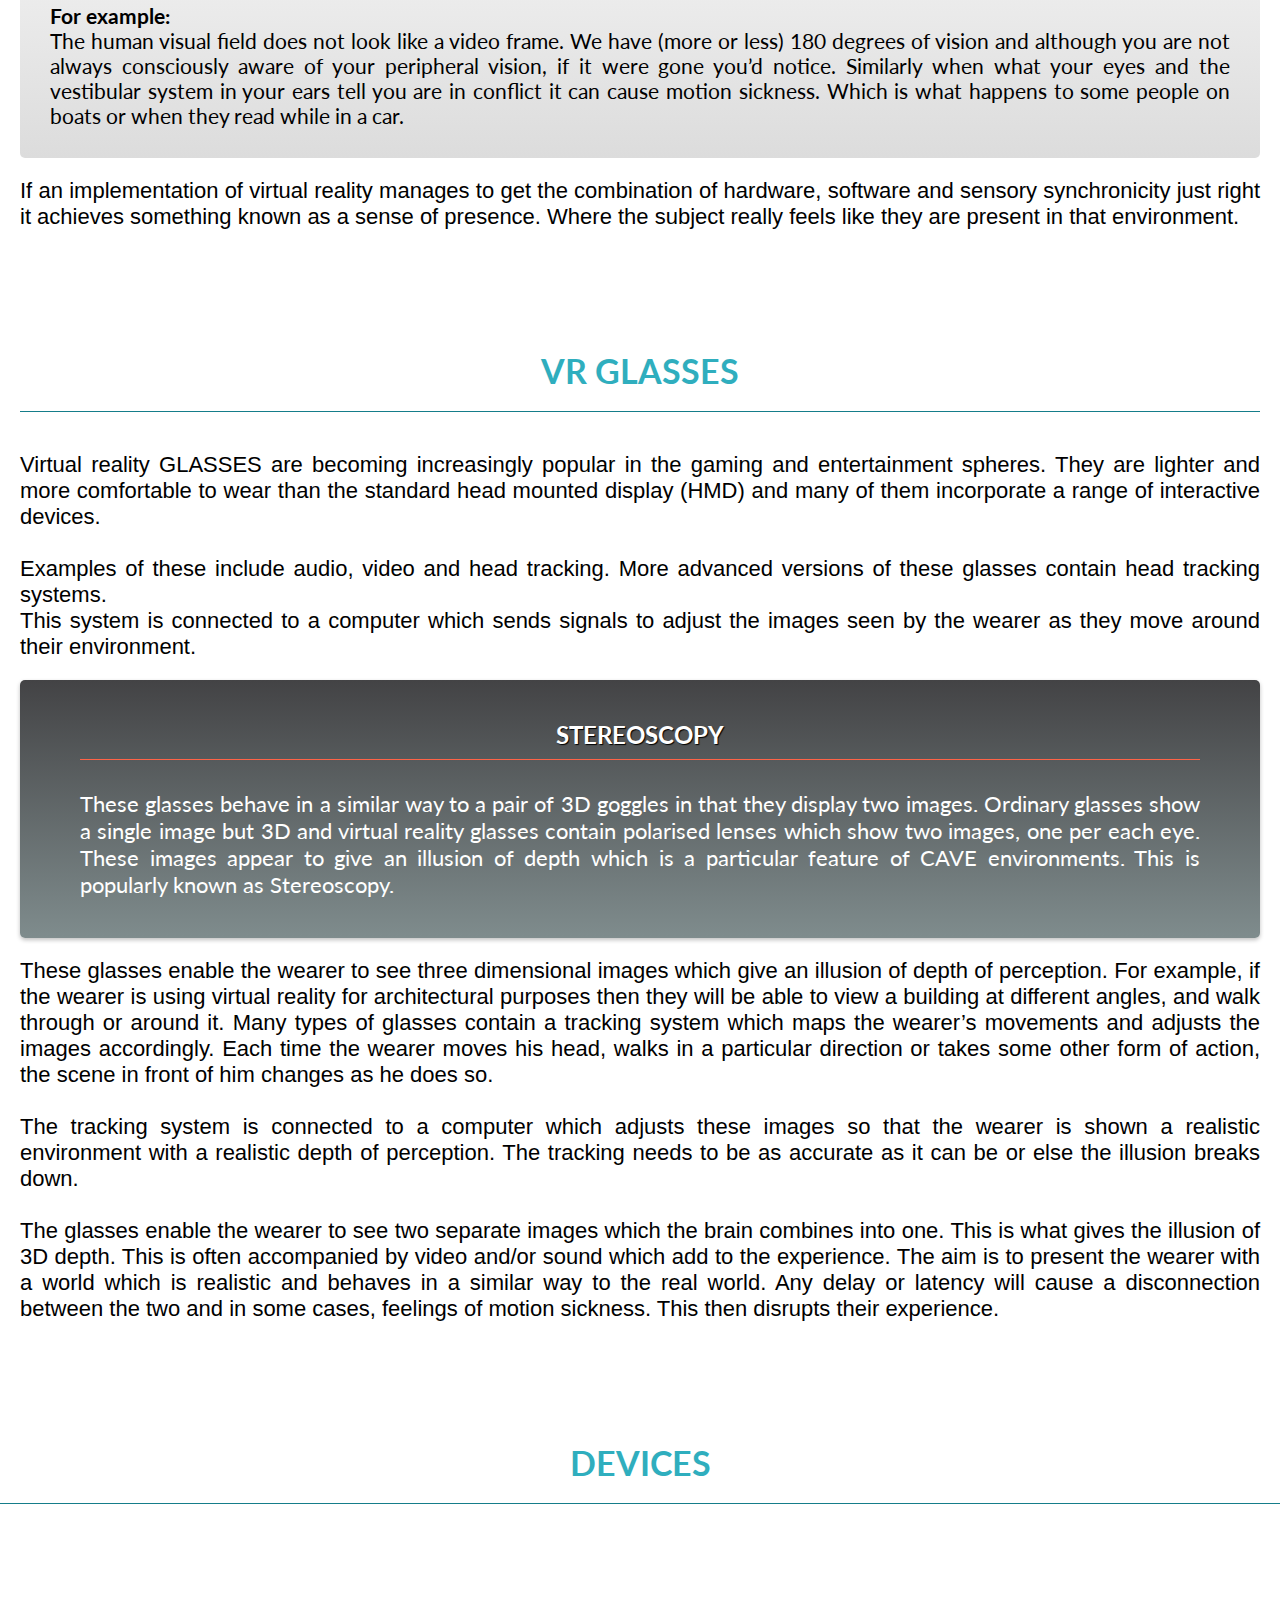
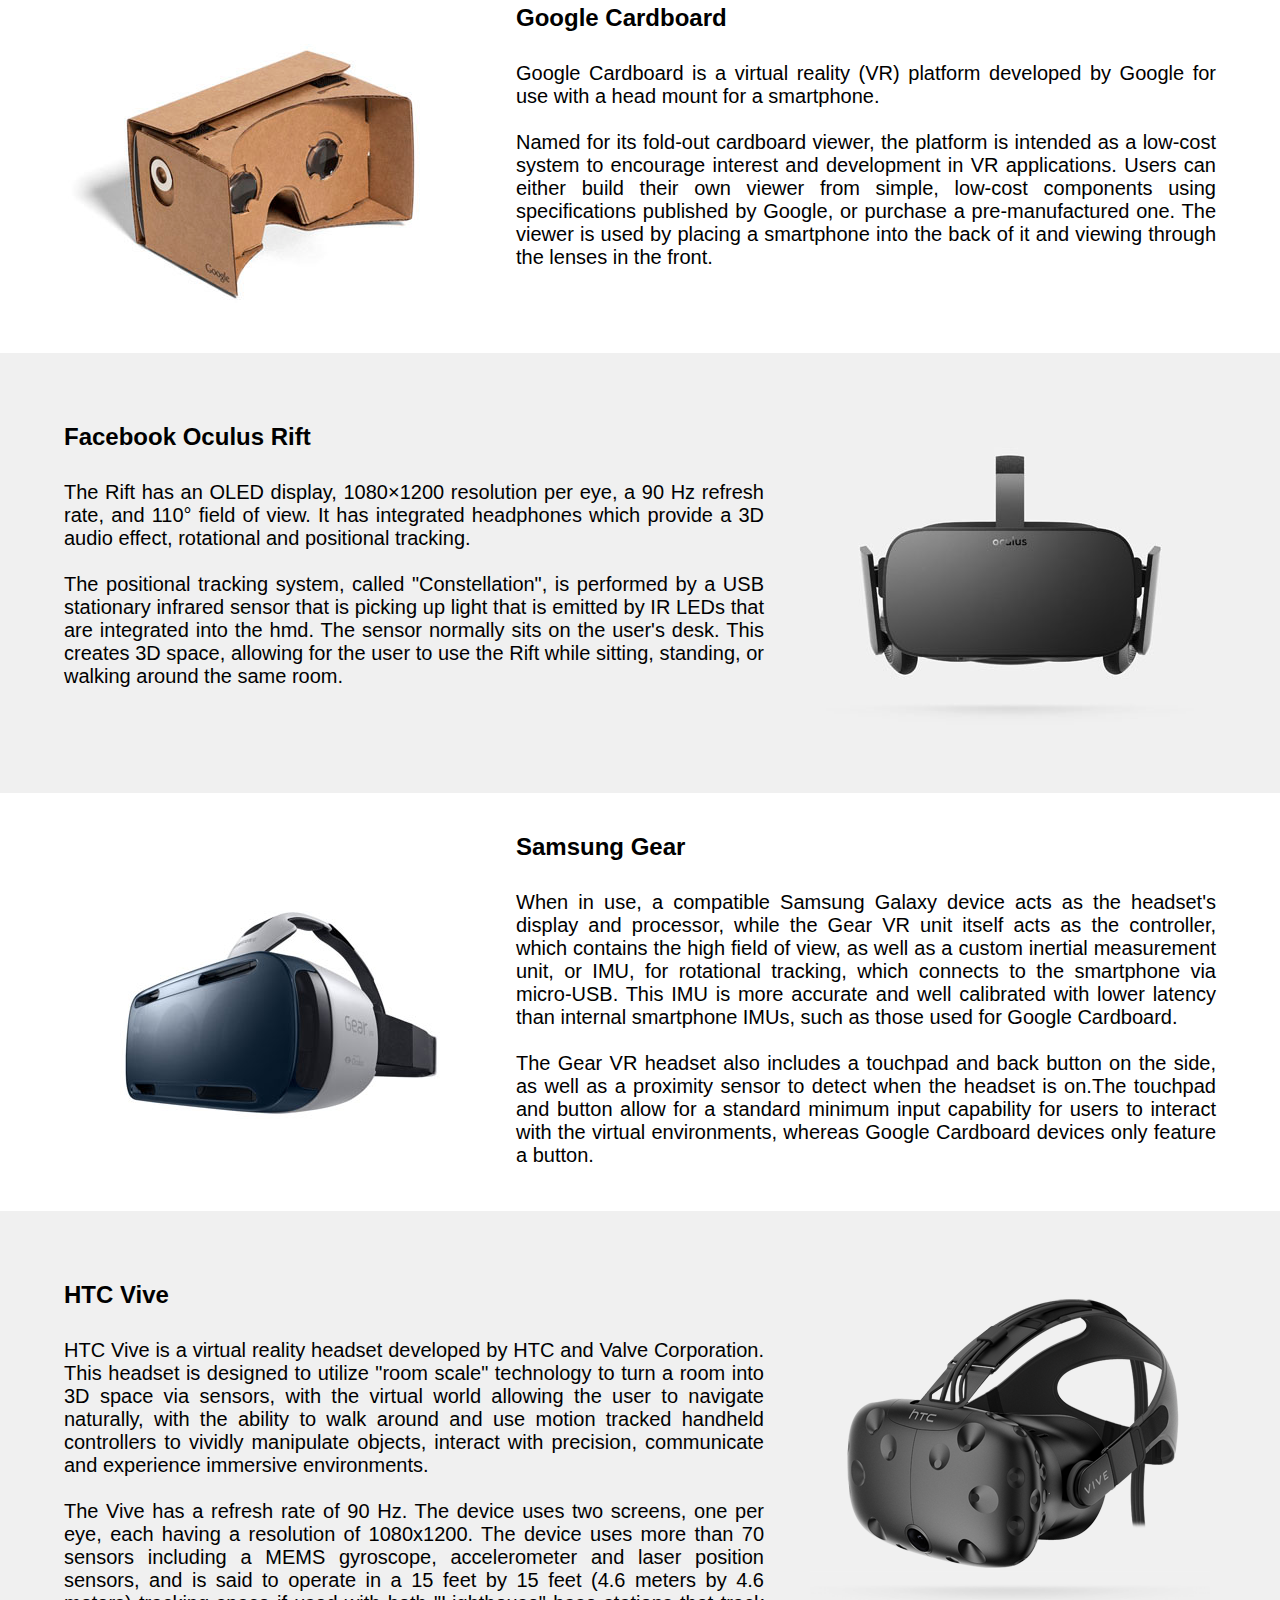
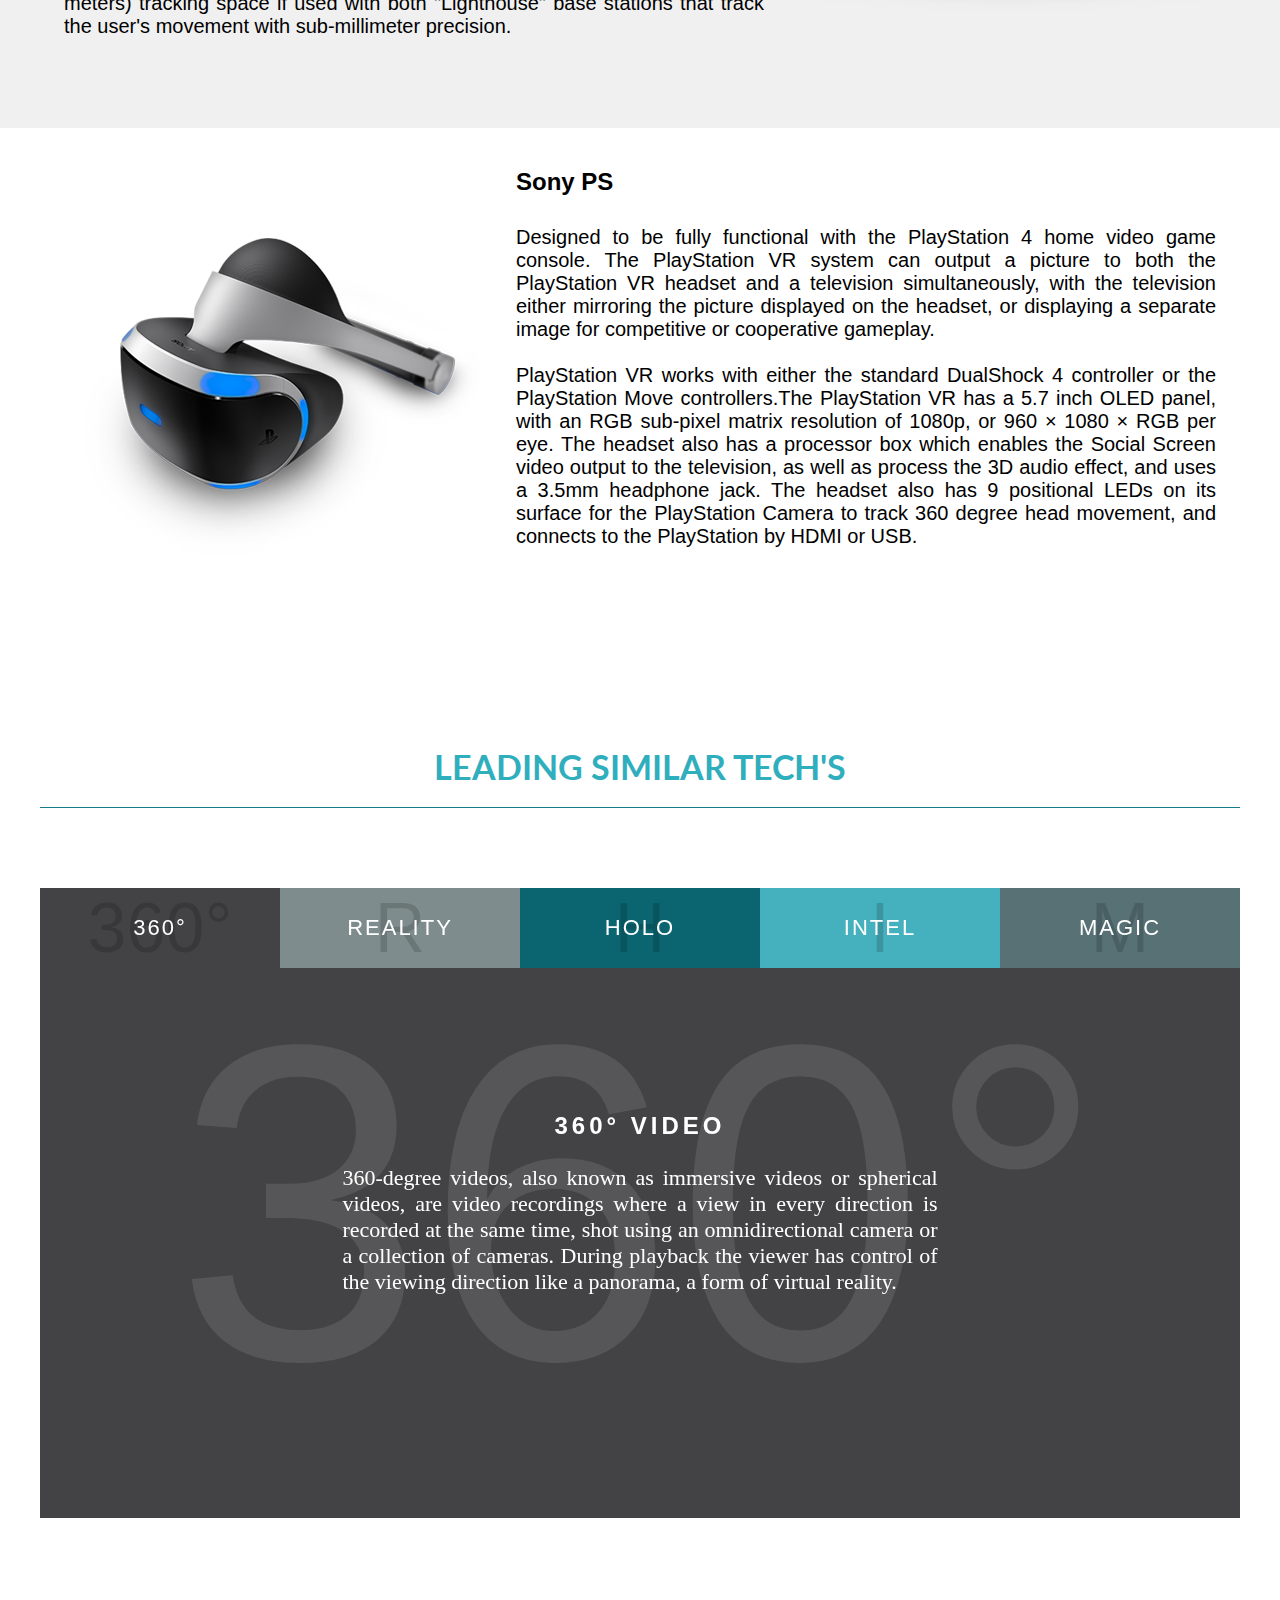
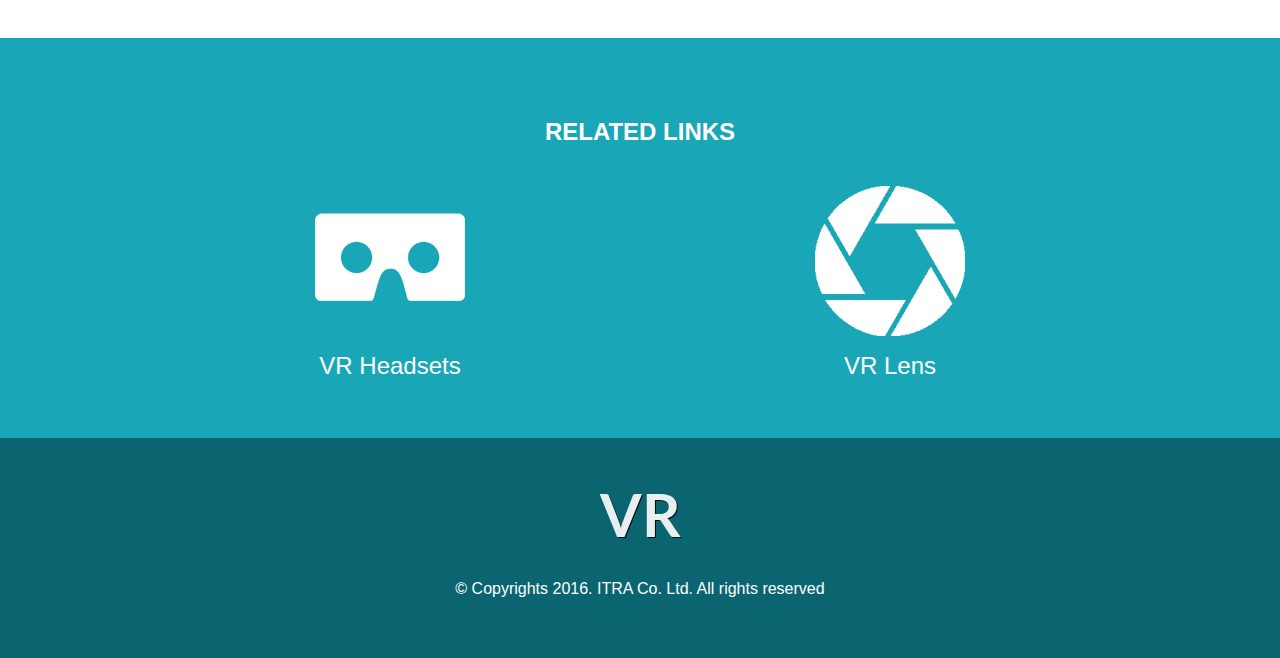
==== commit 3e6af126: "Add files via upload" ====
--- a/vr_works.html
+++ b/vr_works.html
@@ -91,7 +91,7 @@
                                 <p>Google Cardboard is a virtual reality (VR) platform developed by Google for use with a head mount for a smartphone.<br><br>
                                 Named for its fold-out cardboard viewer, the platform is intended as a low-cost system to encourage interest and development in VR applications. Users can either build their own viewer from simple, low-cost components using specifications published by Google, or purchase a pre-manufactured one. The viewer is used by placing a smartphone into the back of it and viewing through the lenses in the front.</p>
                             </div>
-                            <figure class="fig_dev1"></figure>
+                            <figure class="fig_dev1 fade"></figure>
                         </div>
                         <div class="device_back">
                             <div class="device2" id="face">
@@ -101,7 +101,7 @@
 
                                     The positional tracking system, called "Constellation", is performed by a USB stationary infrared sensor that is picking up light that is emitted by IR LEDs that are integrated into the hmd. The sensor normally sits on the user's desk. This creates 3D space, allowing for the user to use the Rift while sitting, standing, or walking around the same room.</p>
                                 </div>
-                                <figure class="fig_dev2"></figure>
+                                <figure class="fig_dev2 fade"></figure>
                             </div>
                         </div>
                         <div class="device1" id="sam">
@@ -111,7 +111,7 @@
 
                                 The Gear VR headset also includes a touchpad and back button on the side, as well as a proximity sensor to detect when the headset is on.The touchpad and button allow for a standard minimum input capability for users to interact with the virtual environments, whereas Google Cardboard devices only feature a button.</p>
                             </div>
-                            <figure class="fig_dev3"></figure>
+                            <figure class="fig_dev3 fade"></figure>
                         </div>
                         <div class="device_back">
                             <div class="device2" id="htc">
@@ -121,7 +121,7 @@
 
                                     The Vive has a refresh rate of 90 Hz. The device uses two screens, one per eye, each having a resolution of 1080x1200. The device uses more than 70 sensors including a MEMS gyroscope, accelerometer and laser position sensors, and is said to operate in a 15 feet by 15 feet (4.6 meters by 4.6 meters) tracking space if used with both "Lighthouse" base stations that track the user's movement with sub-millimeter precision.</p>
                                 </div>
-                                <figure class="fig_dev4"></figure>
+                                <figure class="fig_dev4 fade"></figure>
                             </div>
                         </div>
                         <div class="device1" id="sony">
@@ -131,7 +131,7 @@
 
                                 PlayStation VR works with either the standard DualShock 4 controller or the PlayStation Move controllers.The PlayStation VR has a 5.7 inch OLED panel, with an RGB sub-pixel matrix resolution of 1080p, or 960 × 1080 × RGB per eye. The headset also has a processor box which enables the Social Screen video output to the television, as well as process the 3D audio effect, and uses a 3.5mm headphone jack. The headset also has 9 positional LEDs on its surface for the PlayStation Camera to track 360 degree head movement, and connects to the PlayStation by HDMI or USB.</p>
                             </div>
-                            <figure class="fig_dev5"></figure>
+                            <figure class="fig_dev5 fade"></figure>
                         </div>
                     </div>
                 </section>
@@ -234,6 +234,7 @@
         <script src="js/jquery.scrollUp.min.js"></script>
 		<script src="js/waypoints.min.js"></script>
         <script src="js/scroll.js"></script>
+        <script src="js/parallax-fade.js"></script>
         <script>
             $(function () {
                   $.scrollUp({
--- a/css/style.css
+++ b/css/style.css
@@ -3,6 +3,9 @@
 @import url("related.css");
 @import url("footer.css");
 @import url("accordion.css");
+@import url("works.css");
+@import url("device.css");
+@import url("tab.css");
 
 * {
     margin: 0px;
@@ -19,11 +22,23 @@
 #container {
     width: 100%;
 }
-#container .head {
-    /*background: url(../images/main_image.jpg);
-    background-size: cover;
-    height: 1000px;
-    border: 1px solid;*/
+#wrapper .work_link {
+    position: fixed;
+    top: 45%;
+    right: 0px;
+    display: block;
+    z-index: 10000;
+    background-color: #dedede;
+    padding: 10px;
+    border-top-left-radius: 3px;
+    border-bottom-left-radius: 3px;
+    box-shadow: 0px 1px 2px gray;
+    opacity: 0.7;
+}
+#wrapper .work_link:hover {
+    background-color: #cdcdcd;
+    box-shadow: 0px 1px 2px darkgray;
+    opacity: 0.95;
 }
 #container .head #arrow_down {
     display: block;
@@ -56,7 +71,6 @@
     margin: 0px;
     padding: 0px;
 }
-
 #container .def {
     text-align: center;
     padding-top: 80px;
@@ -72,6 +86,28 @@
     width: 50%;
     font-size: 26px;
     margin: 80px auto 80px;
+}
+#container .def .def_help_text a {
+    font-size: 20px;
+    color: #0a6571;
+    padding: 18px;
+    background-color: darkgrey;
+    margin-top: 20px;
+    display: inline-block;
+    border-radius: 5px;
+    box-shadow: 0px 2px 3px silver;
+    transition: 0.3s ease-in-out;
+    -webkit-transition: 0.3s ease-in-out;
+    -moz-transition: 0.3s ease-in-out;
+    -o-transition: 0.3s ease-in-out;
+}
+#container .def .def_help_text a:hover {
+    color: #fff;
+    box-shadow: 0px 2px 3px gray;
+    transition: 0.3s ease-in-out;
+    -webkit-transition: 0.3s ease-in-out;
+    -moz-transition: 0.3s ease-in-out;
+    -o-transition: 0.3s ease-in-out;
 }
 #container .def img {
     width: inherit;
@@ -167,7 +203,6 @@
 #scrollUp {
     bottom: 20px;
     right: 20px;
-    padding: 10px 20px;
     background: #000 url(../images/scrollup.png) 50% 50% no-repeat;
     width: 40px;
     height: 40px;
@@ -192,6 +227,10 @@
     #container .def .def_help_text{
         font-size: 20px;
         margin: 40px auto 40px;
+    }
+    #container .def .def_help_text a {
+        font-size: 16px;
+        padding: 15px;
     }
     #container .vr, #container .vr2 {
         min-width: 960px;
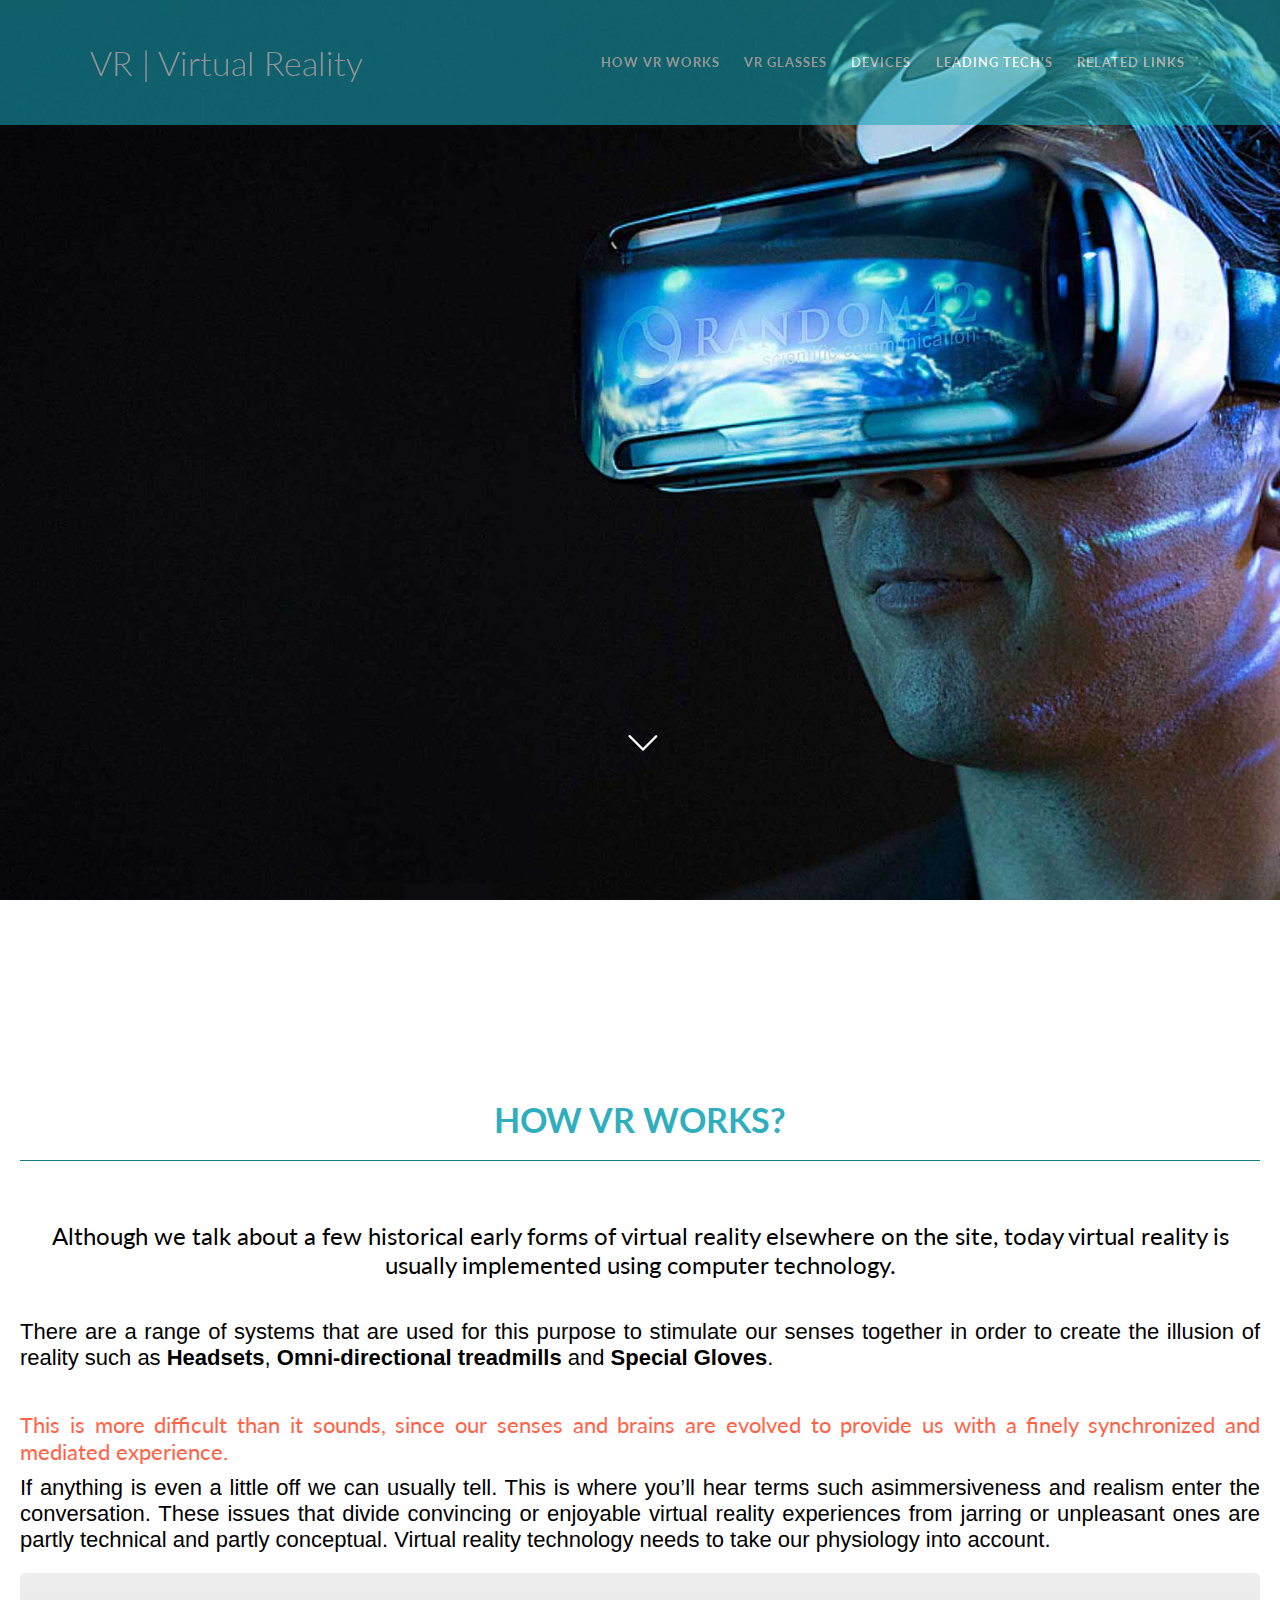
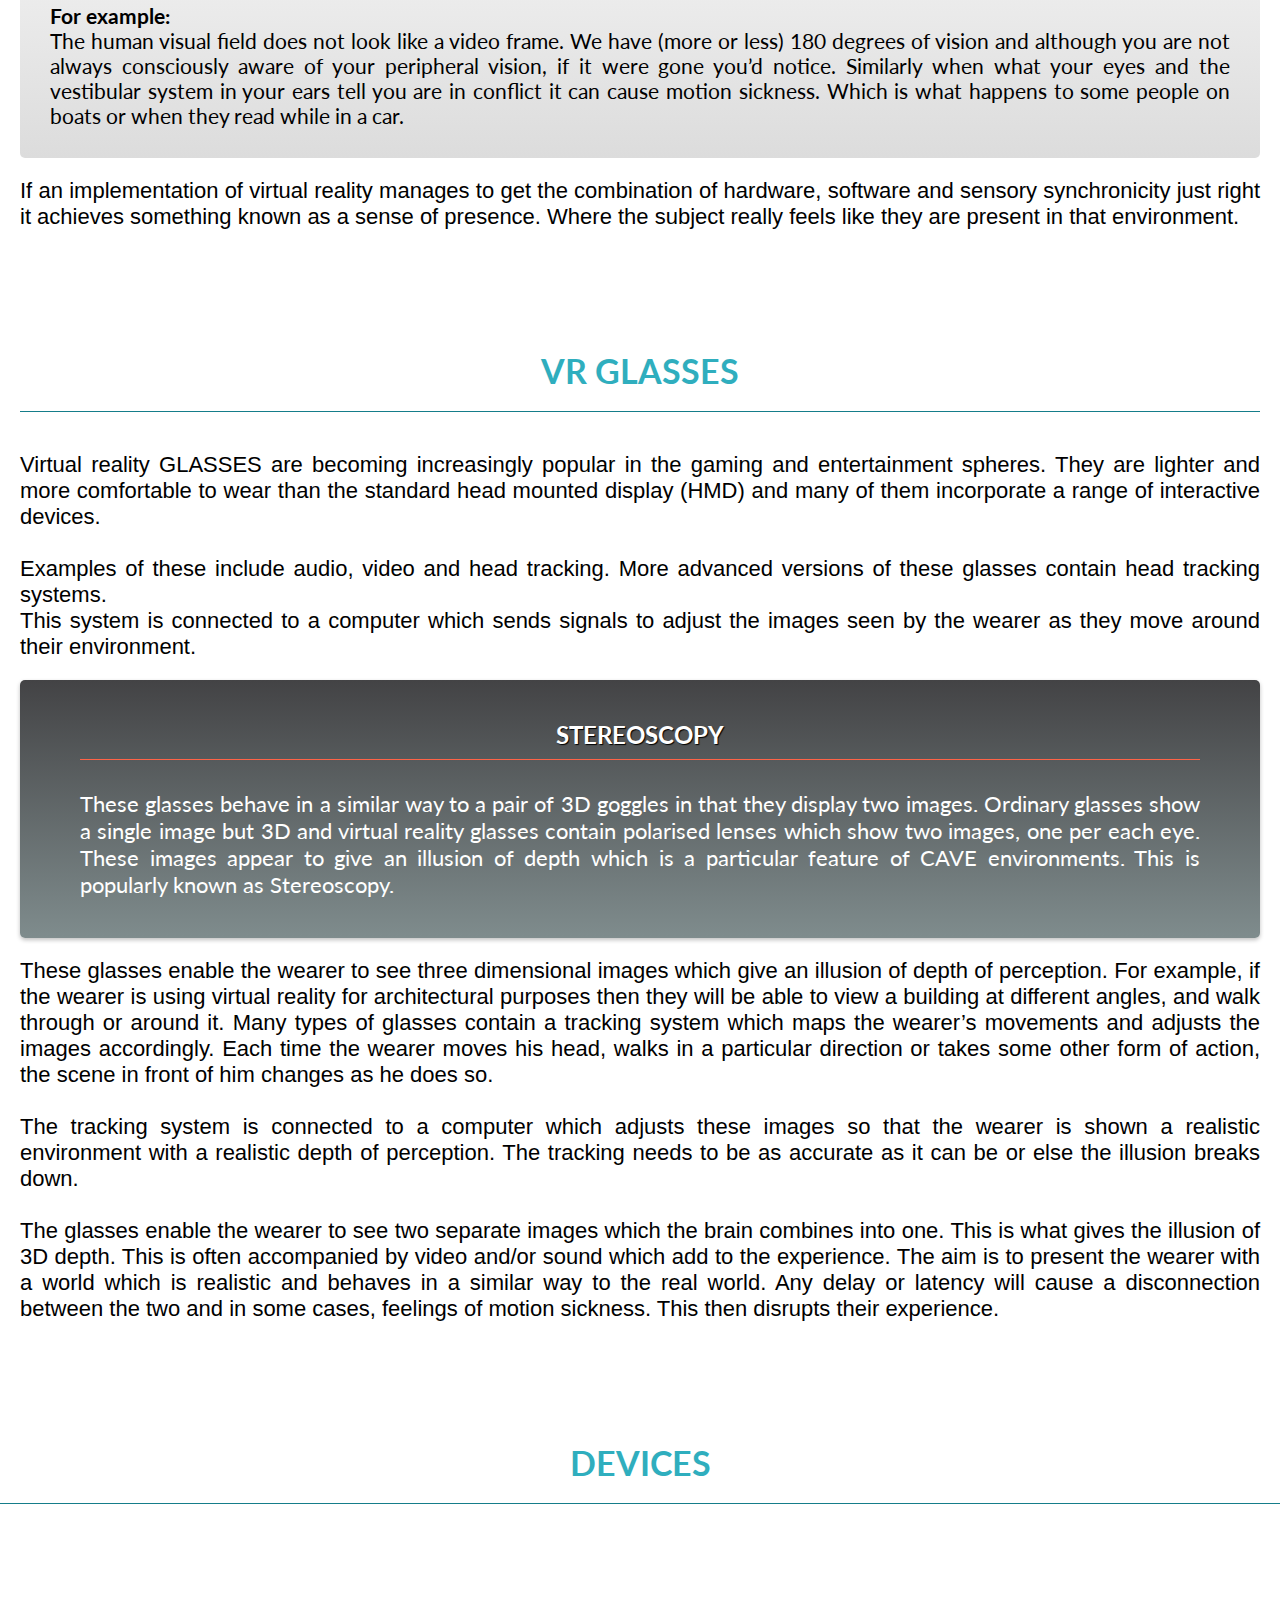
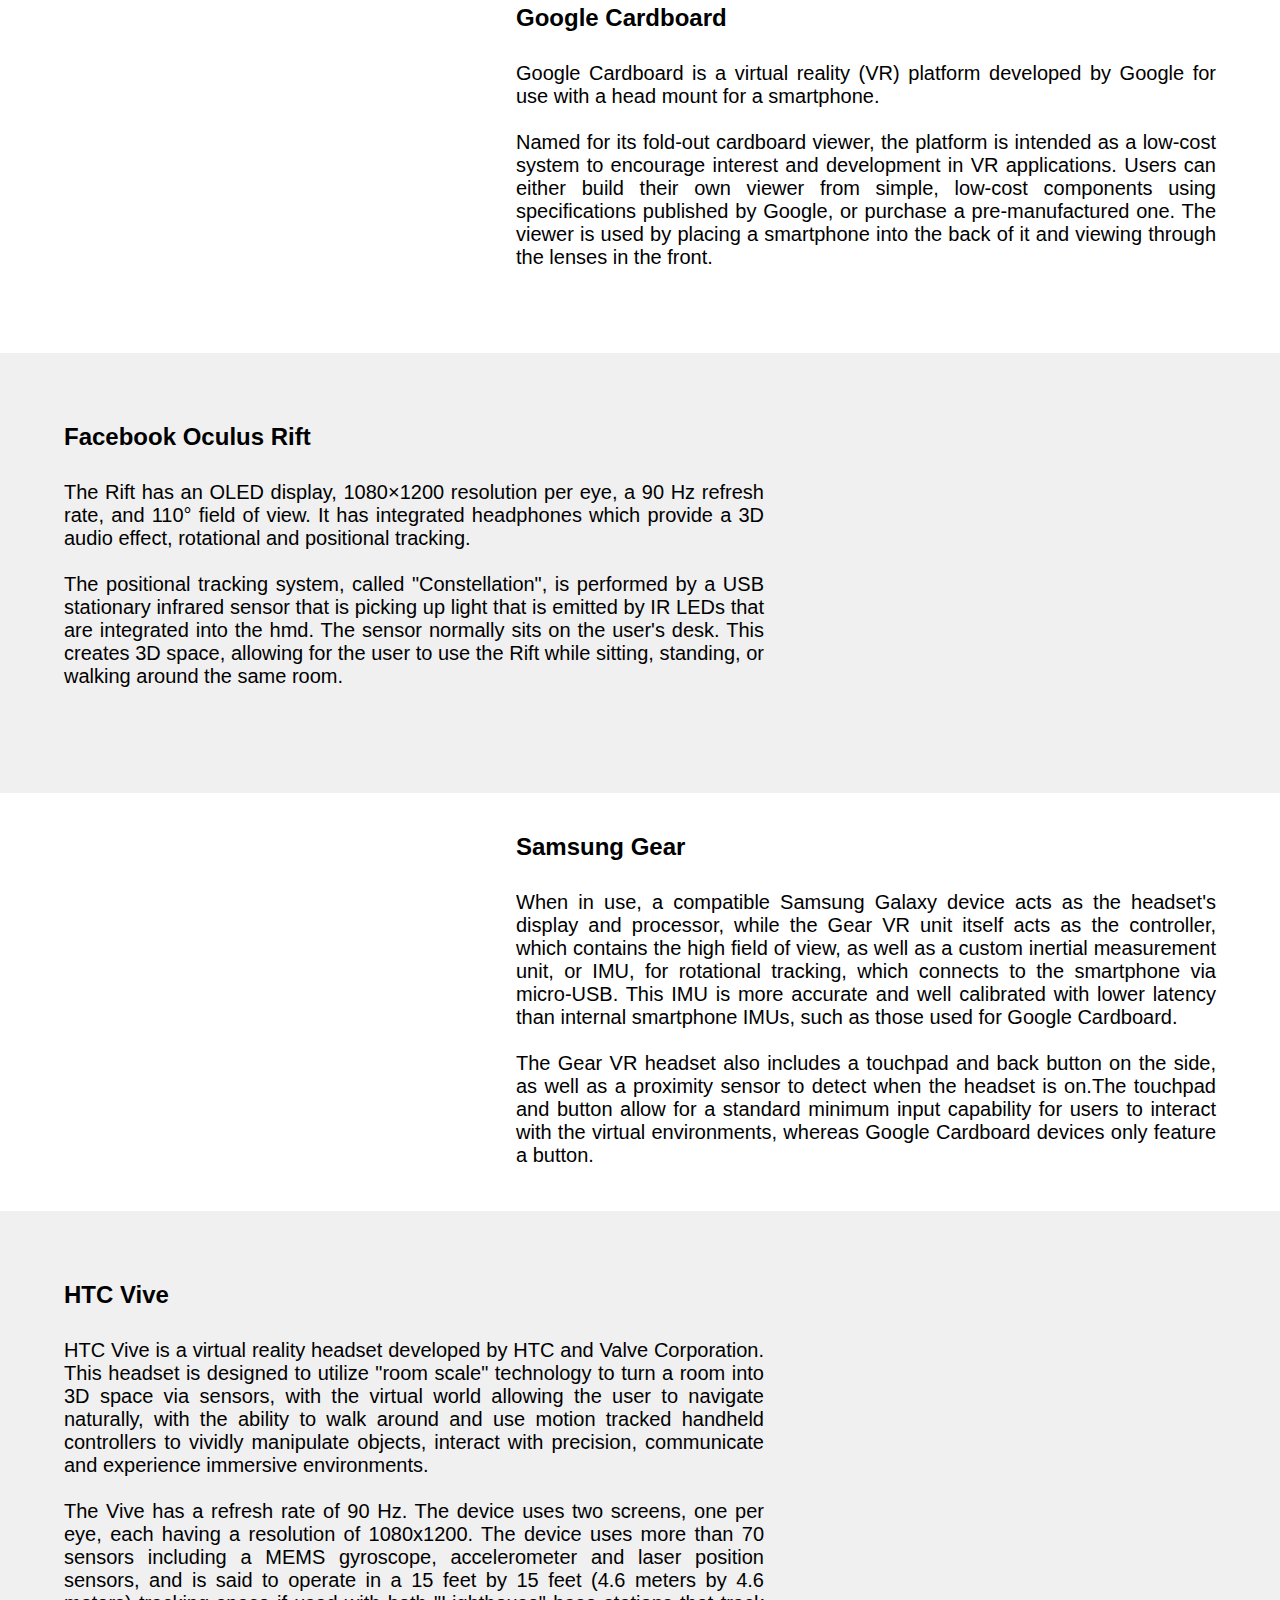
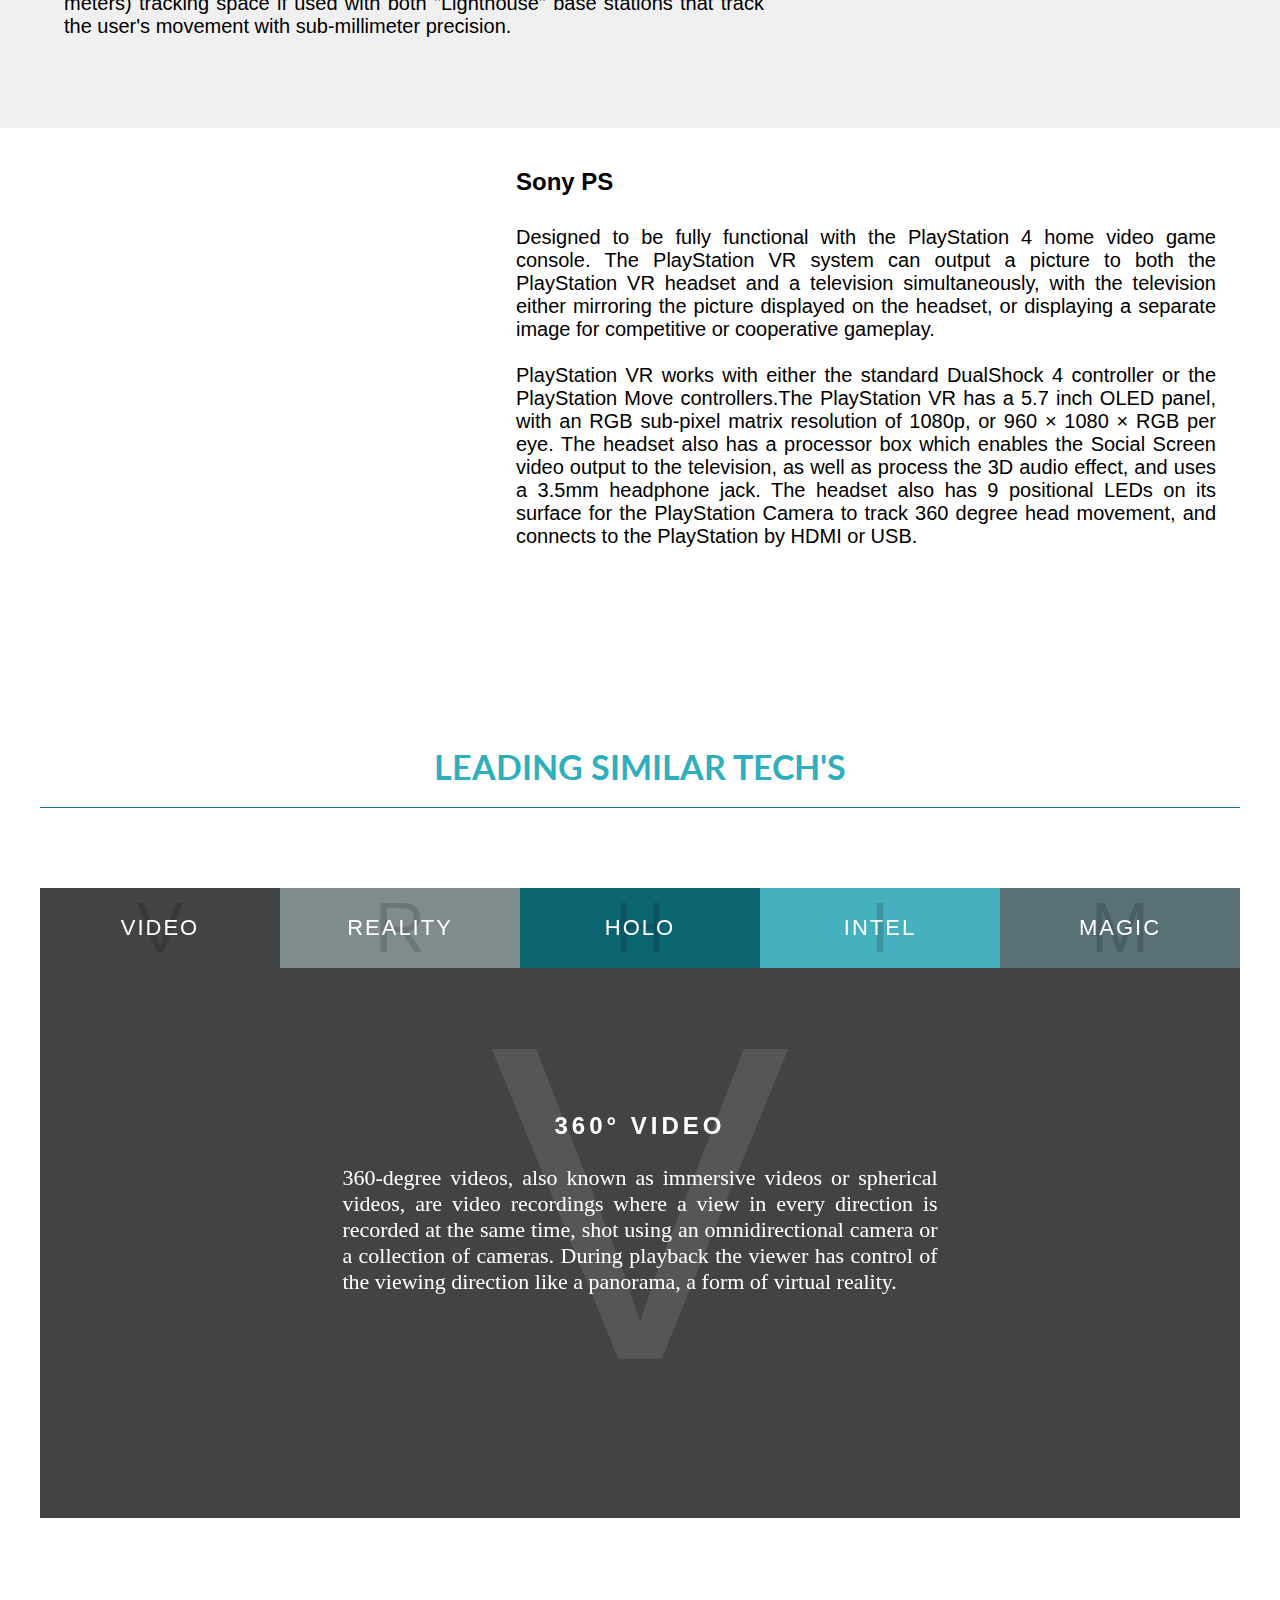
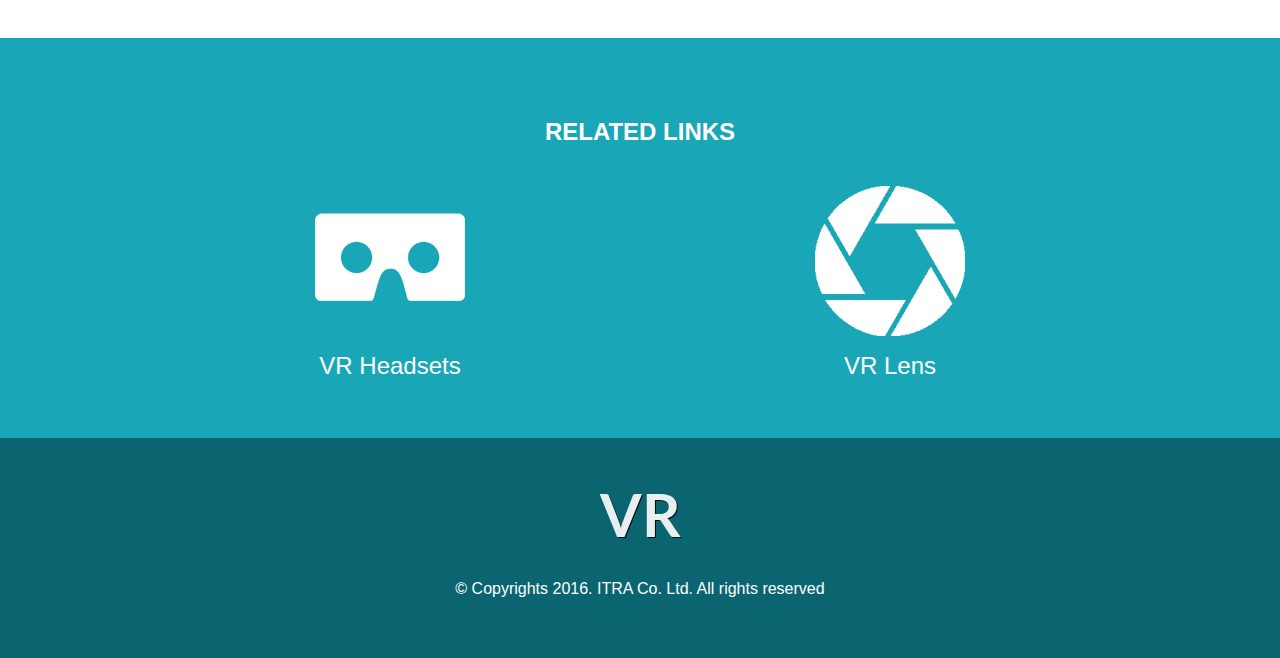
==== commit a180a0d2: "Add files via upload" ====
--- a/vr_works.html
+++ b/vr_works.html
@@ -44,7 +44,7 @@
                 <section class="head">
                     <figure class="main_back"></figure>
                     <div id="arrow_down">
-                            <a href="#how_vr_work"><img src="images/scrolldown.gif" id="scroll_down"></a>
+                            <a href="#how_vr_work"><img src="images/scrolldown.gif" alt="Scroll Down" id="scroll_down"></a>
                     </div>
                 </section>
             
@@ -145,8 +145,8 @@
                             <ul class="nav__list">
                                 <li class="nav__item">
                                       <a href="" class="nav__link">
-                                            <div class="nav__thumb color1" data-letter="360&deg;"></div>
-                                            <p class="nav__label">360&deg;</p>
+                                            <div class="nav__thumb color1" data-letter="v"></div>
+                                            <p class="nav__label">Video</p>
                                       </a>
                                 </li>
                                 <li class="nav__item">
@@ -177,7 +177,7 @@
                         </nav>
 
                         <div class="page">
-                              <section class="section section--active color1" data-letter="360&deg;">
+                              <section class="section section--active color1" data-letter="v">
                                     <article class="section__wrapper">
                                           <h1 class="section__title">360&deg; Video</h1>
                                           <p>360-degree videos, also known as immersive videos or spherical videos, are video recordings where a view in every direction is recorded at the same time, shot using an omnidirectional camera or a collection of cameras. During playback the viewer has control of the viewing direction like a panorama, a form of virtual reality.</p>
@@ -238,19 +238,19 @@
         <script>
             $(function () {
                   $.scrollUp({
-                    scrollName: 'scrollUp', // Element ID
-                    topDistance: '300', // Distance from top before showing element (px)
-                    topSpeed: 300, // Speed back to top (ms)
-                    animation: 'fade', // Fade, slide, none
-                    animationInSpeed: 200, // Animation in speed (ms)
-                    animationOutSpeed: 200, // Animation out speed (ms)
-                    activeOverlay: false, // Set CSS color to display scrollUp active point, e.g '#00FFFF'
-                    scrollImg: {
-                                active: true,
-                                src: 'images/scrollup.png'
-                    }
+                        scrollName: 'scrollUp', // Element ID
+                        topDistance: '300', // Distance from top before showing element (px)
+                        topSpeed: 300, // Speed back to top (ms)
+                        animation: 'fade', // Fade, slide, none
+                        animationInSpeed: 200, // Animation in speed (ms)
+                        animationOutSpeed: 200, // Animation out speed (ms)
+                        activeOverlay: false, // Set CSS color to display scrollUp active point, e.g '#00FFFF'
+                        scrollImg: {
+                            active: true,
+                            src: 'images/scrollup.png'
+                        }
                   });
-                });
+            });
         </script>
 		<script>
 			var $head = $( '#ha-header' );
@@ -271,22 +271,22 @@
 		</script>
         
         <script>
-        var Nav = (function() {
+            var Nav = (function() {
   
               var
-                nav 		= $('.nav'),
-                burger	= $('.burger'),
-                page 		= $('.page'),
+                nav = $('.nav'),
+                burger = $('.burger'),
+                page = $('.page'),
                 section = $('.section'),
-                link		= nav.find('.nav__link'),
-                navH		= nav.innerHeight(),
-                isOpen 	= true,
-                hasT 		= false;
+                link = nav.find('.nav__link'),
+                navH = nav.innerHeight(),
+                isOpen	= true,
+                hasT = false;
 
               var toggleNav = function() {
-                nav.toggleClass('nav--active');
-                burger.toggleClass('burger--close');
-                shiftPage();
+                    nav.toggleClass('nav--active');
+                    burger.toggleClass('burger--close');
+                    shiftPage();
               };
 
               var shiftPage = function() {
@@ -408,7 +408,6 @@
               };
 
             }());
-
             Nav.init();
         </script>
     </body>
--- a/css/style.css
+++ b/css/style.css
@@ -141,7 +141,7 @@
     position: relative;
     top: 220px;
     float: left;
-    left: 8%;
+    left: 6%;
 }
 #container .vr .vr_03 {
     max-width: 780px;
@@ -213,6 +213,10 @@
     opacity: 0.8;
 }
 
+.def_help_text, .fade, .vr_01, .vr_02, .vr_03 {
+    opacity: 0;
+}
+
 @media only screen and (max-width: 1200px) and (min-width: 769px){
     #container .def{
         padding-top: 60px;
@@ -309,6 +313,9 @@
     #container .head #arrow_down {
         top: -100px;
     }
+    .def_help_text, .fade, .vr_01, .vr_02, .vr_03 {
+        opacity: 1;
+    }
 }
 
 @media only screen and (max-width: 768px){
@@ -413,4 +420,7 @@
         width: 30px;
         height: 30px;
     }
+    .def_help_text, .fade, .vr_01, .vr_02, .vr_03 {
+        opacity: 1;
+    }
 }